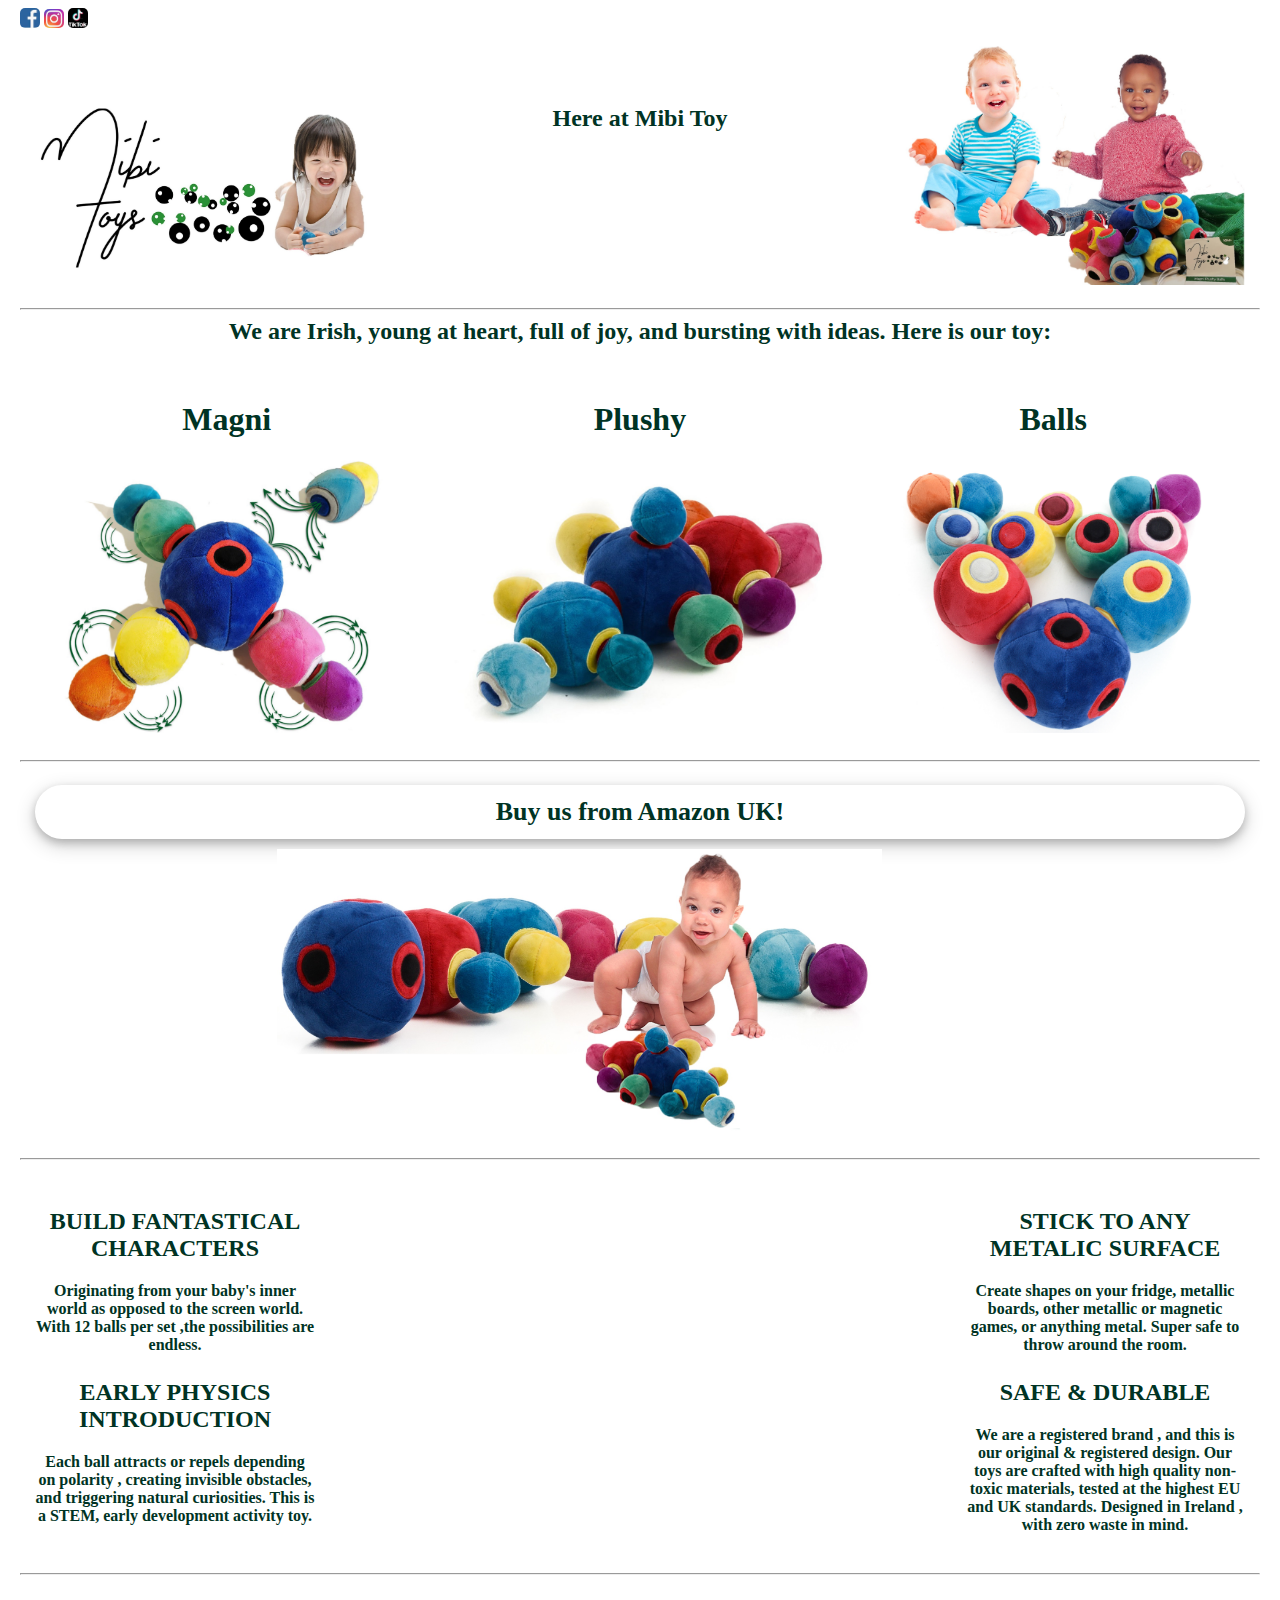
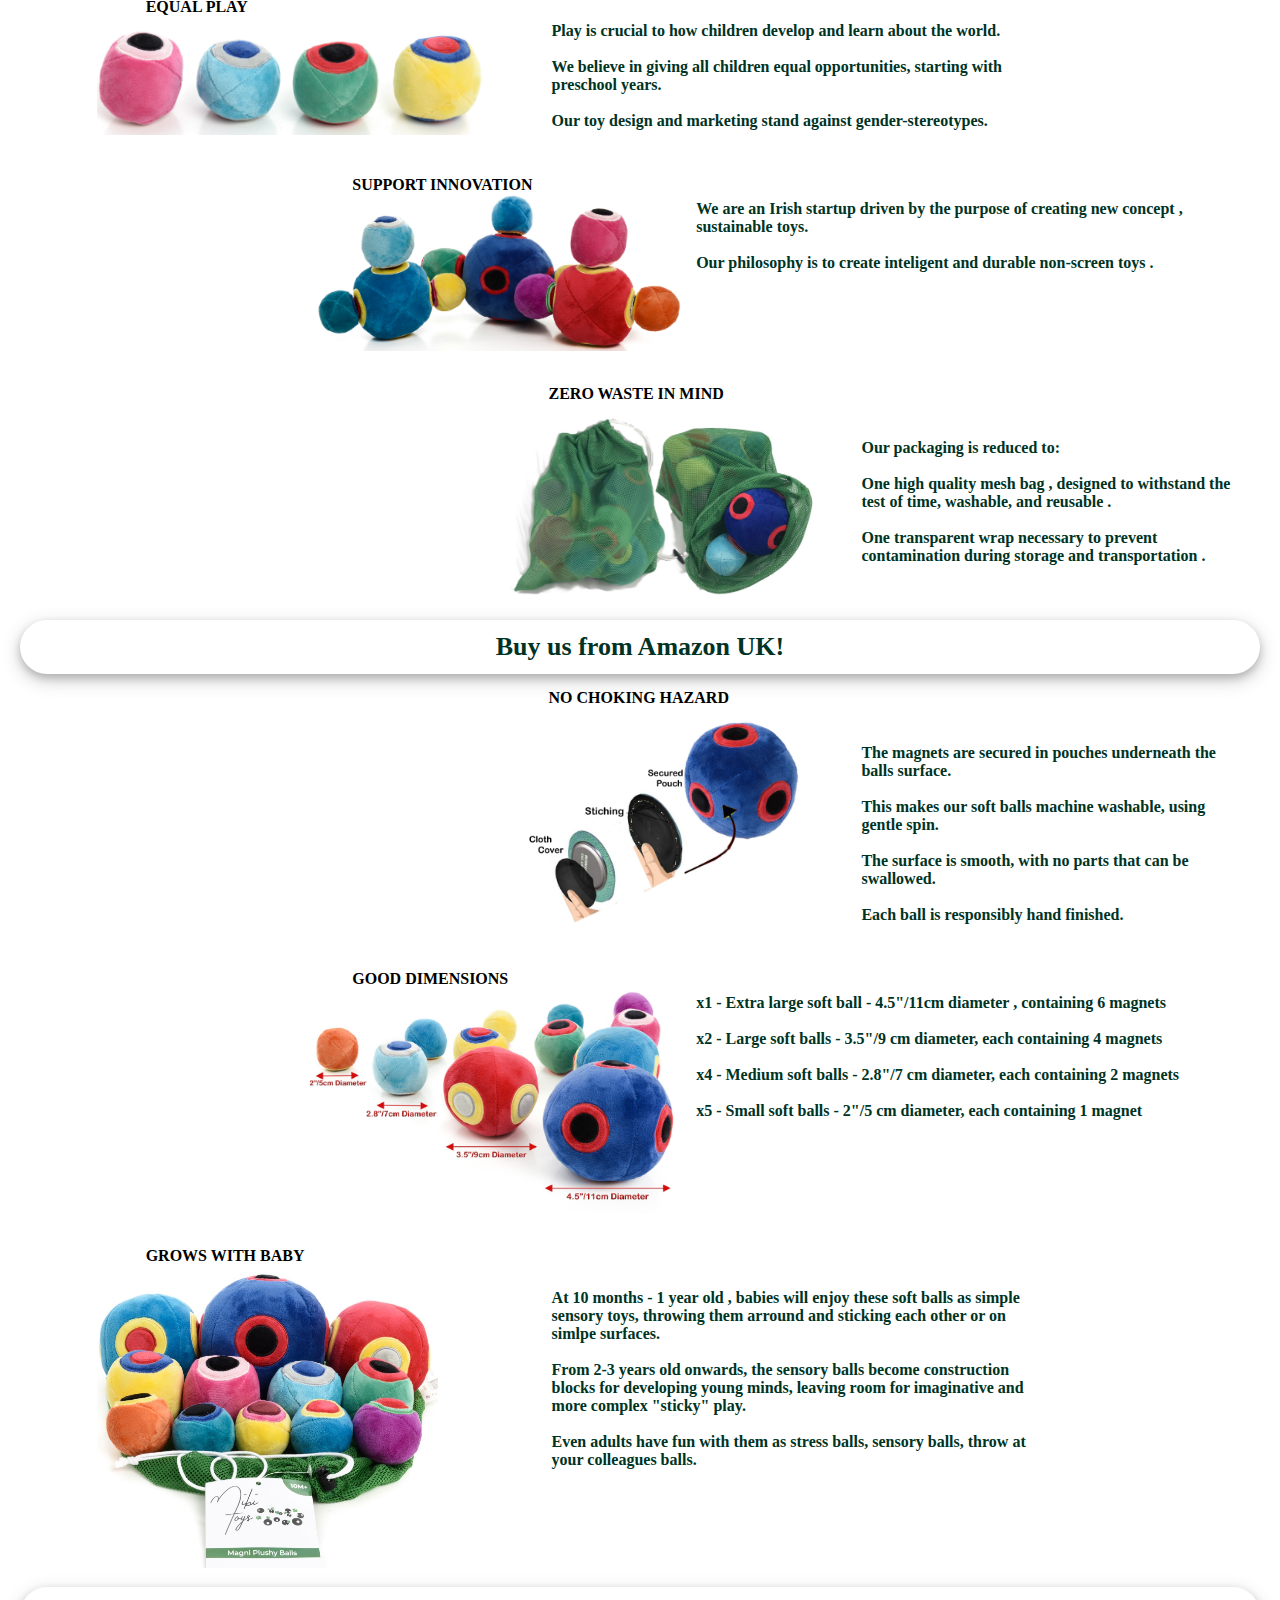
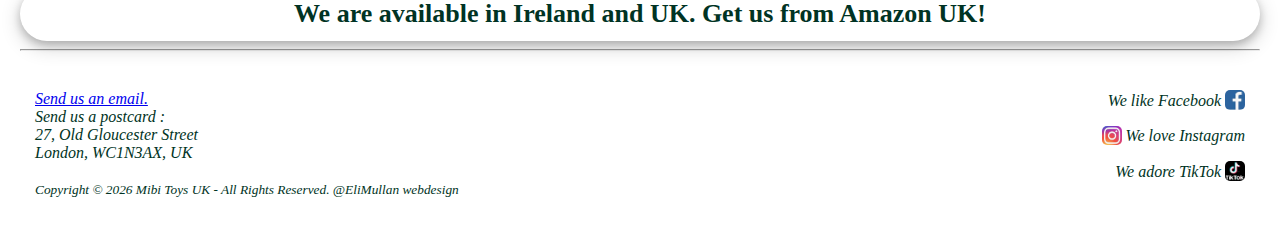
==== index.html @ 76e009ea "renamed mibitoys.html to index.html" ====
<!DOCTYPE html>
<html lang="en-UK">
<head>
  <meta name="viewport" content="width=device-width;initial-scale=1">
  <title>Mibi Toys - Magni Plushy Balls</title>
<style>
* {
  box-sizing: border-box;
}

body {
  margin-left: 20px;
  margin-right: 20px;
  font-family: 'Verdana', 'Georgia','Book-antiqua' sans-serif;
}

h2 {
  font-family: "Garamond";
  font-optical-sizing: 20px;
  text-align: center;
  padding: 0;
  color: #003324;
  margin-top : 9%; 
}

h1 {
  font-family: "Garamond";
  font-optical-sizing: 20px;
  text-align: center;
  padding: 0; 
}

label {
  font-weight: bold;
}

.linkDecor {
  text-decoration:none;
  color:black;
}

.linkDecor:hover {
  opacity: 0.7;
}

.standardWriting {
  font-weight: bold;
  font-family:"Garamond";
  font-optical-sizing: 20px;
  text-align:center;
  color: #003324;           
}

.ClickToClose {
  color: grey;
  margin-top:-10px;
  font-weight: lighter;
}

.footerText {
  font-family:"Garamond";
  font-optical-sizing: 10px;
  text-align:right;
  color: #003324; 
  font-style: italic;
  font-size:medium; 
}

.smImage{
  border-radius: 5px;
  vertical-align: sub;
}

.container-clickMe {
  position: relative;
  text-align: center;
  color:#003324;
}

#img1-p1, #img1-p2, #img1-p3, #img2-p1, #img2-p2, #img2-p3, #img3-p1, #img3-p2, #img3-p3 {
  position: absolute;
  visibility: hidden;
  font-optical-sizing: 10px;
  color: #003324;
  font-weight:bold;
  background-color: white;
  border-radius: 30%;
}
    
#img1:hover , #img2:hover, #img3:hover {
  transform: translateY(8px);
}

.expandingBox {
  position:absolute;
  bottom: 0;
  left: 0;
  right: 0;
  overflow: hidden;
  height: 0;
  width: 100%;
  transition: 0.8s ease;
  background-color: white;
}

.button {
  margin-top: auto;
  padding: 12px 16px;
  font-size: 26px;
  font-weight: bold;
  font-family:"Garamond";
  font-optical-sizing: 20px;
  cursor: pointer;
  text-align: center;
  text-decoration: none;
  color: #003324;
  border: none;
  border-radius: 70px;
  box-shadow: 0 4px 8px 0 rgba(0, 0, 0, 0.2), 0 6px 20px 0 rgba(0, 0, 0, 0.19);
}

.button:hover {
    background-color: rgb(218, 217, 214);
}

.button:active {
  transform: translateY(4px);
}

.row::after {
  content: "";
  clear: both;
  display: table;
}

[class*="col-"] {
  float: left;
  padding: 15px;
}

/*For mobile*/
[class*="col-"] {
  width: 100%;  
}

@media only screen and (max-width: 600px) {
  .col-m-1 {width:8.33%;}
  .col-m-2 {width:16.66%;}
  .col-m-3 {width: 25%;}
  .col-m-4 {width: 33.33%;}
  .col-m-5 {width: 41.66%;}
  .col-m-6 {width: 50%;}
  .col-m-7 {width: 58.33%;}
  .col-m-8 {width: 66.66%;}
  .col-m-9 {width: 75%;}
  .col-m-10 {width: 83.33%;}
  .col-m-11 {width: 91.66%;}
  .col-m-12 {width: 100%;}

  #img_header_1 {
    width: 80%;
    margin-left: 10%;
  }

  #img_header_2 {
    width: 80%;
    margin-left: 10%;
  }

   #hidden1 {
    visibility: hidden;
  }
  #h-1 {
    min-height: 5em;
  }

  #Img_babycrawl {
    margin-left:15%;
    margin-top:10px;
  }
}

/* For tablet */
@media only screen and (min-width: 600px){
  .col-t-1 {width:8.33%;}
  .col-t-2 {width:16.66%;}
  .col-t-3 {width: 25%;}
  .col-t-4 {width: 33.33%;}
  .col-t-5 {width: 41.66%;}
  .col-t-6 {width: 50%;}
  .col-t-7 {width: 58.33%;}
  .col-t-8 {width: 66.66%;}
  .col-t-9 {width: 75%;}
  .col-t-10 {width: 83.33%;}
  .col-t-11 {width: 91.66%;}
  .col-t-12 {width: 100%;}

  #presentation-3 {
    width: 60%;
    left: 20%;
  }

  #img1-p1{
    bottom:1%;
    left: 35%;
  }

  #img1-p2 {
    top: 55%;
    right:10%;
  }

  #img1-p3 {
    top:25%;
    left:35%;
  }

  #img2-p1 {
    bottom:35%;
    left:10%;
  }

  #img2-p2 {
    top: 75%;
    right:5%;
  }

  #img2-p3 {
    top: 25%;
    right:30%;
  }

  #img3-p1 {
    bottom:15%;
    left: 15%
  }

  #img3-p2 {
    top:47%;
    right: 0%
  }

  #img3-p3 {
    top:21%;
    left:45%
  }

  #img_header_1 {
    width: 60%;
    margin-top: -10%;
   }

  #h-1 {
    margin-top: -3%;
  }

  #Img_babycrawl {
    margin-left:15%;
    margin-top:10px;
  }
}

/* For desktop */
@media only screen and (min-width: 768px){
  .col-d-1 {width:8.33%;}
  .col-d-2 {width:16.66%;}
  .col-d-3 {width: 25%;}
  .col-d-4 {width: 33.33%;}
  .col-d-5 {width: 41.66%;}
  .col-d-6 {width: 50%;}
  .col-d-7 {width: 58.33%;}
  .col-d-8 {width: 66.66%;}
  .col-d-9 {width: 75%;}
  .col-d-10 {width: 83.33%;}
  .col-d-11 {width: 91.66%;}
  .col-d-12 {width: 100%;}

  #presentation-3 {
    width: 33.33%;
    left:0%;
  }

  #img1-p1{
    bottom:36%;
    left:16px;
  }

  #img1-p2 {
    top:46%;
    right:16px;
  }

  #img1-p3 {
    top:21%;
    right:40%;
  }

  #img_header_1 {
    width: 30%;
    margin-top: 0;
  }

  #img_header_2 {
    width: 30%;    
  }

  #h-1 {
    width: 40%;
    margin-top: 5%;
  }

  #Img_babycrawl {
    width:50%;
    margin-left:20%;
  }

}
</style>
</head>
<body onload = "typeWriter()">


<!-- Header-->

<div>
  <div>
    <a class="linkDecor" target="_blank" href="https://www.facebook.com/MibiToys/">     
        <img class="smImage"  src="Facebook.JPG" alt="Link to Facebook" width="20em" height="auto">
     </a>
    <a class="linkDecor" target="_blank" href="https://www.instagram.com/mibitoys">
       <img class="smImage" src="Instagram.JPG" alt="Link to Instagram" width="20em" height="auto"> 
     </a>
      <a class="linkDecor" target="_blank" href="https://www.tiktok.com/@mibitoys">
        <img  class="smImage" src="tiktok.JPG" alt="Link to TikTok" width="20em" height="auto" >
        </a>
  </div>
</div>
<div id="header" class="row">
  <img id="img_header_1" class="col-t-12 col-d-4;"  src="Logo_Asian baby.jpg" name="baby1" 
  alt="Happy Baby" max-width="60%;" height="auto">
  <h2 class="col-t-6 col-d-4;" id="h-1"></h2>
  <img id="img_header_2" class="col-t-6 col-d-4; " src="2 x happy baby (black and white).jpg" name="baby2" 
   alt="Happy babies" max-width="60%;" height="auto">
</div>
       
<hr>

 <!--first product presentation-->
  <h2 style="margin-top:0;">We are Irish, 
     young at heart, full of joy, and bursting with ideas. Here is our toy: 
  </h2>
        
    <div name="Main" class="row ">
      <div class="col-t-6 col-d-4 container-clickMe">
        <h1>Magni</h1>
        <img id="img1" src="div Main - Magni.jpg" onclick="openMagniTab()" 
        alt="Magnet balls" width="100%" height="auto">
        <p id="img1-p1" >Click me!!!</p>
        <p id="img1-p2" >Click me!!!</p>
        <p id="img1-p3" >Click me!!!</p>
        <div id="magni" class="expandingBox" >         
          <p class="standardWriting">Each magnet is secured in pouches <br> underneath the balls surface.</p>
          <p class="standardWriting">The outer surface remains smooth,<br> with no parts that could be swallowed.</p>
          <p class="standardWriting">Each ball attracts or repels according to the magnets polarity.
            This process creates invisible obstacles that will trigger natural curiosities.</p>
          <img src="div subMain - magnet pouch.jpg" alt="Magnet in pouch" width="75%" height="30%"> 
          <p class="ClickToClose">Click again to close</p>
        </div> 
      </div>
      <div class=" col-t-6 col-d-4 container-clickMe">
        <h1>Plushy</h1>
        <img id="img2" src="div Main - Plushy.jpg" onclick="openPlushyTab()" 
         alt="Plush balls" width="100%" height="auto">
        <p id="img2-p1" >Click me!!!</p>
        <p id="img2-p2" >Click me!!!</p>
        <p id="img2-p3" >Click me!!!</p>
        <div id="plushy" class="expandingBox" >         
          <p class="standardWriting">Soft, velvet like surface,with durable stiches.</p>
          <p class="standardWriting">Works fantastic as a sensory toy.</p>
          <p class="standardWriting">EN71/UKCA certified.Cadmium and Chronium free.<br>
           Azo Dyes tested.Flamability tested.<br>BPA-free, non-toxic, Phtalate, Latex Free
          <br>Lead and Formamide free.</p>
          <img src="div subMain -plushies.jpg" alt="Magnet in pouch" width="70%" height="45%"> 
          <p class="ClickToClose">Click again to close</p>
        </div>
    </div>
      <div id="presentation-3" class=" col-t-12 col-d-4 container-clickMe">
        <h1>Balls</h1>
        <img id="img3" src="div Main - Balls.jpg" onclick="openBallsTab()" 
        alt="Magnetic plush balls" width="100%" height="auto"> 
        <p id="img3-p1">Click me!!!</p>
        <p id="img3-p2">Click me!!!</p>
        <p id="img3-p3">Click me!!!</p> 
        <div id="balls" class="expandingBox" >         
          <p class="standardWriting">12 balls with different dimensions.<br>Safe to throw arround.</p>
          <p class="standardWriting">Stick to any magnetic or metallic surface.</p>
          <p class="standardWriting">Compatible to any magnetic or metallic toy,<br>
           like magnetic tiles, magnetic play boards <br>or magnetic numbers and letters.</p>
          <img src="div subMain - robot.jpg" alt="Magnet in pouch" width="80%" height="35%"> 
          <p class="ClickToClose">Click again to close</p>
        </div>
      </div>          
   </div>

 <hr>

<!-- first buy button -->
</div>
<div class="row">
  <div class="col-t-12 col-d-12">
    <a style="text-decoration:none;color:#003324;" href="https://www.amazon.co.uk/gp/product/B08X4YLC52">
      <div class="button">
        Buy us from Amazon UK!
      </div>
      <img id="Img_babycrawl"src="Baby_crawl.jpg" alt="Plush ball worm" width="70%" height="10%">
    </a>
  </div>
</div>

<hr>

<!-- video and word points-->
<div class="row">
  <div class="col-t-12 col-d-3">
    <h2>BUILD FANTASTICAL CHARACTERS </h2>
    <p class="standardWriting" >Originating from your baby's inner world as opposed to the screen world. 
      With 12 balls per set ,the possibilities are endless.</p>
    <h2>EARLY PHYSICS INTRODUCTION</h2>
    <p class="standardWriting"  >Each ball attracts or repels depending on polarity , 
      creating invisible obstacles, and triggering natural curiosities. 
      This is a STEM, early development activity toy.</p>
  </div>
  <div class="col-t-12 col-d-6" >
    <iframe width="100%" height="315" src="https://www.youtube.com/embed/5WbwjL6_l7g"
     title="YouTube video player" frameborder="0" 
     allow="accelerometer; autoplay; clipboard-write; encrypted-media; gyroscope; picture-in-picture" 
     allowfullscreen></iframe>
  </div>
  <div class="col-t-12 col-d-3">
    <h2>STICK TO ANY METALIC SURFACE</h2>
    <p class="standardWriting" > Create shapes on your fridge, metallic boards, 
      other metallic or magnetic games, or anything metal. Super safe to throw around the room.</p>
    <h2>SAFE & DURABLE </h2>
    <p class="standardWriting">We are a registered brand , and this is our original & registered design. 
      Our toys are crafted with high quality non-toxic materials, tested at the highest EU and UK standards. 
      Designed in Ireland , with zero waste in mind.</p>
  </div>
</div>

<hr>

<!-- selling points read only-->
<div class="row">
  <div class="col-t-5 col-d-5" style="margin-left:5%; margin-right:-5%;" >
    <label style="margin-left:10%;">EQUAL PLAY</label>
    <img src="equal play.jpg" alt="Equal Play" width="80%" height="auto">    
  </div>
  <div  class="col-t-5 col-d-5" >
    <p class="standardWriting" style="text-align:left;margin-top:5%;">Play is crucial to how children develop and learn about the world.
    <br><br>We believe in giving all children equal opportunities, starting with preschool years.
    <br><br> Our toy design and marketing stand against gender-stereotypes.</p>
  </div>
  <div id="hidden1" class="col-t-2 col-d-2"></div>
</div>

<div class="row">
  <div id="Hidden1" class="col-t-2 col-d-2"></div>
  <div class="col-t-5 col-d-5" style="margin-left:5%; margin-right:-10%;">
    <label style="margin-left:10%;">SUPPORT INNOVATION</label>
    <img src="support innovation.jpg" alt="Support Innovation" width="80%" height="auto">
  </div>
  <div class="col-t-5 col-d-5">
    <p class="standardWriting" style="text-align:left;margin-top:5%;" >We are an Irish startup driven by the purpose of creating new concept , sustainable toys.
      <br><br>Our philosophy is to create inteligent and durable non-screen toys .</p>
  </div>
</div>

<div class="row">
  <div id="Hidden1" class="col-t-2 col-d-2"></div>
  <div id="Hidden1" class="col-t-2 col-d-2"></div>
  <div class="col-t-4 col-d-4" style="margin-left:5%; margin-right:-5%;">
    <label style="margin-left:10%;">ZERO WASTE IN MIND</label>
    <img src="zero waste.jpg" alt="Zero waste in mind" width="80%" height="auto">
  </div>
  <div class="col-t-4 col-d-4">
    <p class="standardWriting" style="text-align:left;padding-top:10%;" >Our packaging is reduced to: 
      <br><br>One high quality mesh bag , designed to withstand the test of time, washable, and reusable .
      <br><br>One transparent wrap necessary to prevent contamination during storage and transportation .
    </p>
  </div>
</div>

<!--second buy button-->

<div class="row">
  <div class="col-t-12 col-d-12" style="margin:0; padding:0;">
      <a style="text-decoration:none;color:#003324;" href="https://www.amazon.co.uk/gp/product/B08X4YLC52">
        <div class="button">
          Buy us from Amazon UK!
        </div>
      </a>
    </div>
</div>


<!-- second selling points read only-->
<div class="row">
  <div id="Hidden1" class="col-t-2 col-d-2"></div>
  <div id="Hidden1" class="col-t-2 col-d-2"></div>
  <div class="col-t-4 col-d-4" style="margin-left:5%; margin-right:-5%;">
    <label style="margin-left:10%;">NO CHOKING HAZARD</label>
    <img src="No Choke .jpg" alt="No choking hazard" width="80%" height="auto">
  </div>
  <div class="col-t-4 col-d-4">
    <p class="standardWriting" style="text-align:left;padding-top:10%;" >
      The magnets are secured in pouches underneath the balls surface.<br><br>
      This makes our soft balls machine washable, using gentle spin.<br><br>      
      The surface is smooth, with no parts that can be swallowed.<br><br>      
      Each ball is responsibly hand finished.
    </p>
  </div>
</div>

<div class="row">
  <div id="Hidden1" class="col-t-2 col-d-2"></div>
  <div class="col-t-5 col-d-5" style="margin-left:5%; margin-right:-10%;">
    <label style="margin-left:10%;">GOOD DIMENSIONS</label>
    <img src="Dimensions.jpg" alt="Support InnovationBall dimensions" width="80%" height="auto">
  </div>
  <div class="col-t-5 col-d-5">
    <p class="standardWriting" style="text-align:left;margin-top:5%;" >
      x1 - Extra large soft ball - 4.5"/11cm diameter , containing 6 magnets <br><br>
      x2 - Large soft balls - 3.5"/9 cm diameter, each containing 4 magnets<br><br>      
      x4 - Medium soft balls - 2.8"/7 cm diameter, each containing 2 magnets<br><br>      
      x5 - Small soft balls - 2"/5 cm diameter, each containing 1 magnet
    </p>
  </div>
</div>

<div class="row">
  <div class="col-t-5 col-d-5" style="margin-left:5%; margin-right:-5%;" >
    <label style="margin-left:10%;">GROWS WITH BABY</label>
    <img src="Full product.jpg" alt="Grows with baby" width="70%" height="auto">    
  </div>
  <div  class="col-t-5 col-d-5" >
    <p class="standardWriting" style="text-align:left;margin-top:5%;"><br>
        At 10 months - 1 year old , babies will enjoy these soft balls
        as simple sensory toys, throwing them arround and
       sticking each other or on simlpe surfaces.<br><br>
      From 2-3 years old onwards, the sensory balls become construction blocks for developing young minds, 
      leaving room for imaginative and more complex "sticky" play.<br><br>
      Even adults have fun with them as stress balls, sensory balls, throw at your colleagues balls.<br><br>
    </p>
  </div>
  <div id="hidden1" class="col-t-2 col-d-2"></div>
</div>

<!-- third buy button -->
<div class="row">
  <div class="col-t-12 col-d-12" style="margin:0; padding:0;">
      <a style="text-decoration:none;color:#003324;" href="https://www.amazon.co.uk/gp/product/B08X4YLC52">
        <div class="button">
          We are available in Ireland and UK. Get us from Amazon UK! 
        </div>
      </a>
    </div>
</div>
<hr>

<!-- Footer -->
<div name="footer" class="row">
  <p class="col-m-6 col-t-6 col-d-6 footerText" style="text-align:left;">
    <a href="mailto:elisabeth@mocanuinternational.com">Send us an email. </a><br>
    Send us a postcard :<br>
    27, Old Gloucester Street<br>
    London, WC1N3AX, UK<br><br>
    <span class="footerText" style="font-size: smaller;">
    Copyright © <span id="year"></span> Mibi Toys UK - All Rights Reserved.    
    @EliMullan webdesign</span></p>
  <div class="col-m-6 col-t-6 col-d-6" >
    <a class="linkDecor"  target="_blank" href="https://www.facebook.com/MibiToys/">
      <p  class="footerText">We like Facebook <span>
        <img class="smImage" src="Facebook.JPG" alt="Link to Facebook" width="20em" height="auto">
      </span></p></a>
    <a class="linkDecor" target="_blank" href="https://www.instagram.com/mibitoys">
      <p  class="footerText"><span>
        <img class="smImage" src="Instagram.JPG" alt="Link to Instagram" width="20em" height="auto"> 
      </span> We love Instagram </p></a>
      <a class="linkDecor" target="_blank" href="https://www.tiktok.com/@mibitoys">
        <p  class="footerText">We adore TikTok <span>
          <img class="smImage" src="tiktok.JPG" alt="Link to TikTok" width="20em" height="auto" >
        </span></p></a>
     
  </div>
</div>
  
  







<script>
   //on page load - typewritter text//
  let i = 0;
  let txt = 'Here at Mibi Toys we have taken on the challenge of creating toys that are original, ' + 
           'screen-free,  safe,  and  durable.';
   let speed = 50;
            
   function typeWriter() {
     if (i < txt.length) {
       document.getElementById("h-1").innerHTML += txt.charAt(i);
       i++;
       setTimeout(typeWriter, speed);
     }
  }
</script>

<script>
   //onmouseover - click me pop ups//
  document.getElementById("img1").addEventListener("mouseover", clickMeVisible1);
  document.getElementById("img1").addEventListener("mouseout", clickMeHidden1);
  document.getElementById("img2").addEventListener("mouseover", clickMeVisible2);
  document.getElementById("img2").addEventListener("mouseout", clickMeHidden2);
  document.getElementById("img3").addEventListener("mouseover", clickMeVisible3);
  document.getElementById("img3").addEventListener("mouseout", clickMeHidden3);

  function clickMeVisible1() {
    document.getElementById("img1-p1").style.visibility = "visible";
    document.getElementById("img1-p2").style.visibility = "visible";
    document.getElementById("img1-p3").style.visibility = "visible";
 }

  function clickMeHidden1() {
    document.getElementById("img1-p1").style.visibility = "hidden";
    document.getElementById("img1-p2").style.visibility = "hidden";
    document.getElementById("img1-p3").style.visibility = "hidden";
}

  function clickMeVisible2() {
    document.getElementById("img2-p1").style.visibility = "visible";
    document.getElementById("img2-p2").style.visibility = "visible";
    document.getElementById("img2-p3").style.visibility = "visible";
}

  function clickMeHidden2() {
    document.getElementById("img2-p1").style.visibility = "hidden";
    document.getElementById("img2-p2").style.visibility = "hidden";
    document.getElementById("img2-p3").style.visibility = "hidden";
}

  function clickMeVisible3() {
    document.getElementById("img3-p1").style.visibility = "visible";
    document.getElementById("img3-p2").style.visibility = "visible";
    document.getElementById("img3-p3").style.visibility = "visible";
}

  function clickMeHidden3() {
    document.getElementById("img3-p1").style.visibility = "hidden";
    document.getElementById("img3-p2").style.visibility = "hidden";
    document.getElementById("img3-p3").style.visibility = "hidden";
}
</script>
    
<script>
   //image overlay slide clicking on the main menu//
  function openMagniTab(){
    document.getElementById("magni").style.height = "100%";
    document.getElementById("magni").addEventListener("click", function() {this.style.height = "0";});
 }
  function openPlushyTab(){
    document.getElementById("plushy").style.height = "100%";
    document.getElementById("plushy").addEventListener("click", function() {this.style.height = "0";});
}
  function openBallsTab(){
   document.getElementById("balls").style.height = "100%";
   document.getElementById("balls").addEventListener("click", function() {this.style.height = "0";});
}
</script>

<script>
  const d = new Date();
  document.getElementById("year").innerHTML = d.getFullYear();
</script>




  </body>
</html>
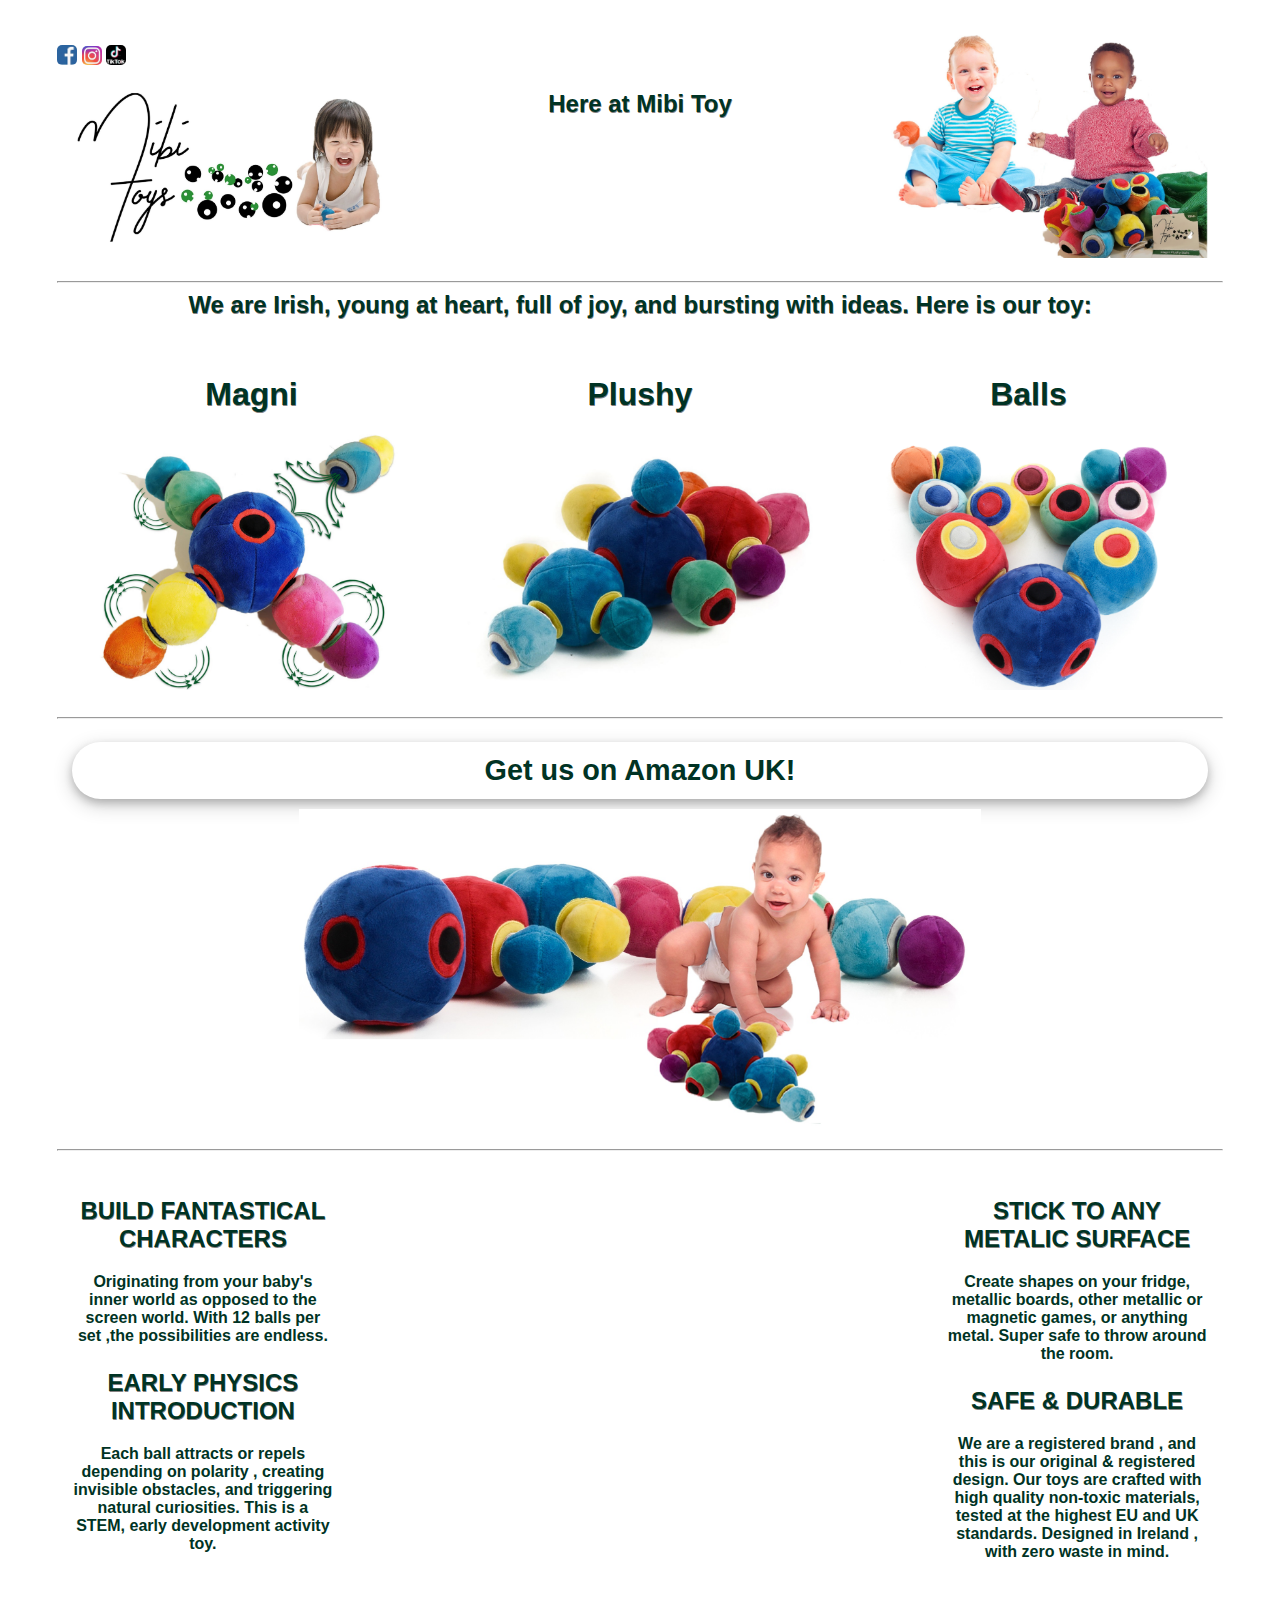
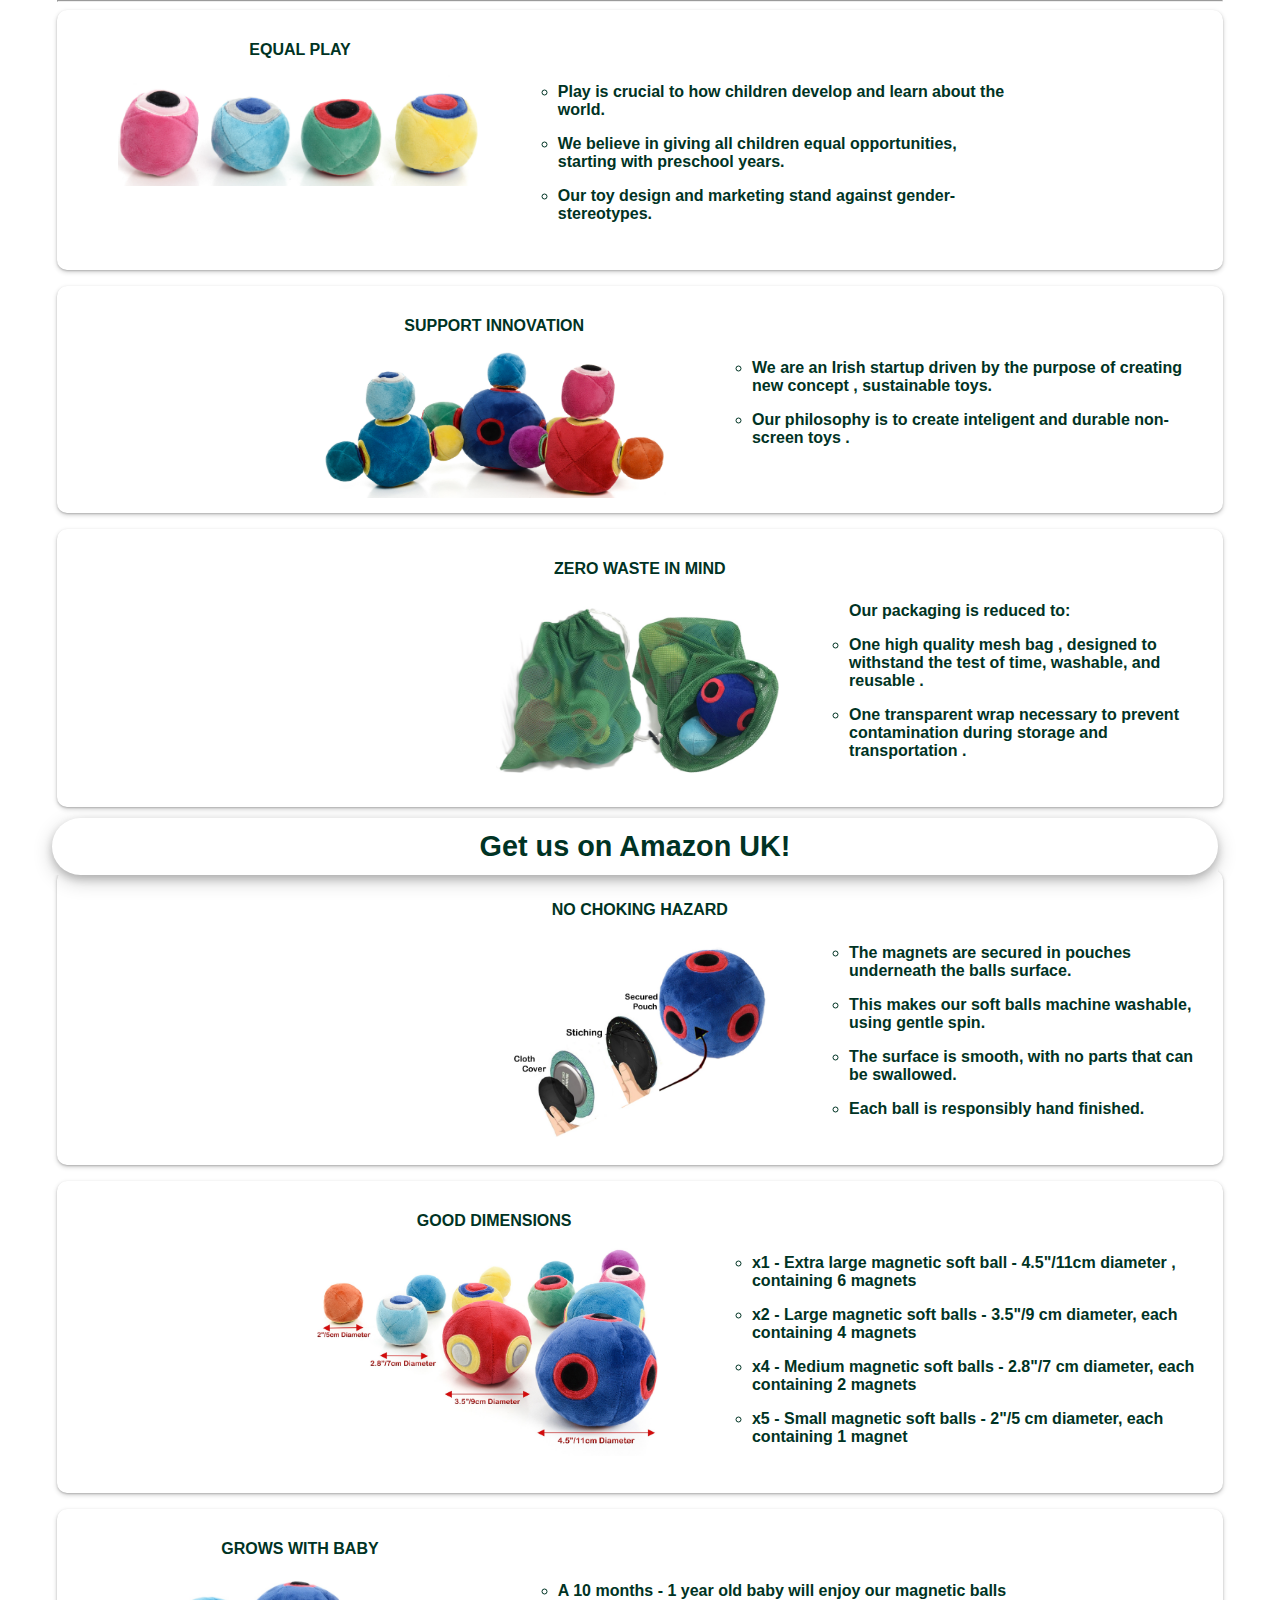
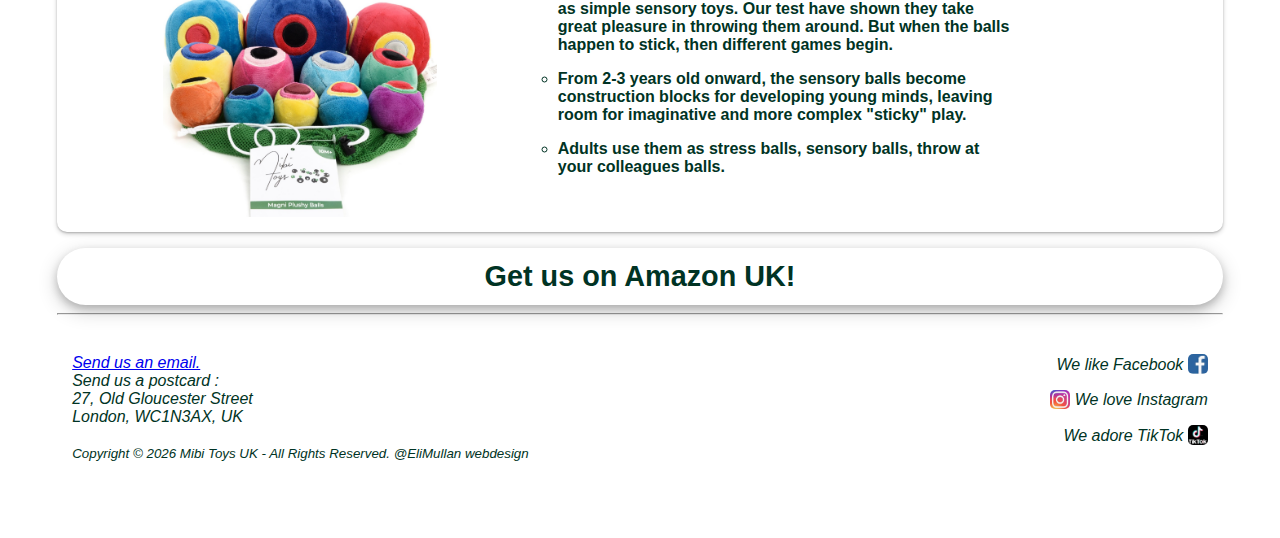
==== commit 5743499d: "Update index.html" ====
--- a/index.html
+++ b/index.html
@@ -1,8 +1,10 @@
 <!DOCTYPE html>
 <html lang="en-UK">
-<head>
-  <meta name="viewport" content="width=device-width;initial-scale=1">
-  <title>Mibi Toys - Magni Plushy Balls</title>
+<title>Magni Plushy Balls - Magnetic toys for babies - Soft </title>
+<meta name="keywords" content="soft, ball, magnet, baby, one year old, toy, toys">
+  <meta name="viewport" content="width=device-width,initial-scale=1">
+  <meta charset="UTF-8">
+<head> 
 <style>
 * {
   box-sizing: border-box;
@@ -11,23 +13,21 @@
 body {
   margin-left: 20px;
   margin-right: 20px;
-  font-family: 'Verdana', 'Georgia','Book-antiqua' sans-serif;
+  font-family: 'Garamond','Georgia','Book-antiqua', sans-serif;
 }
 
 h2 {
-  font-family: "Garamond";
-  font-optical-sizing: 20px;
   text-align: center;
   padding: 0;
   color: #003324;
   margin-top : 9%; 
+  text-shadow: 0.5px 0.5px rgb(133,130,130);
 }
 
 h1 {
-  font-family: "Garamond";
-  font-optical-sizing: 20px;
   text-align: center;
   padding: 0; 
+  text-shadow: 0.5px 0.5px rgb(133,130,130);
 }
 
 label {
@@ -45,25 +45,21 @@
 
 .standardWriting {
   font-weight: bold;
-  font-family:"Garamond";
-  font-optical-sizing: 20px;
   text-align:center;
-  color: #003324;           
+  color: #003324;  
 }
 
 .ClickToClose {
   color: grey;
-  margin-top:-10px;
+  margin-top:-0.9em;
   font-weight: lighter;
+  font-size:0.7em;
 }
 
 .footerText {
-  font-family:"Garamond";
-  font-optical-sizing: 10px;
   text-align:right;
   color: #003324; 
   font-style: italic;
-  font-size:medium; 
 }
 
 .smImage{
@@ -77,10 +73,14 @@
   color:#003324;
 }
 
+.box-shadow {
+	box-shadow: 0 1px 2px 0 rgba(0, 0, 0, 0.2), 0 2px 5px 0 rgba(0, 0, 0, 0.19);
+	border-radius:10px;
+	margin-bottom:1em;
+	}
 #img1-p1, #img1-p2, #img1-p3, #img2-p1, #img2-p2, #img2-p3, #img3-p1, #img3-p2, #img3-p3 {
   position: absolute;
   visibility: hidden;
-  font-optical-sizing: 10px;
   color: #003324;
   font-weight:bold;
   background-color: white;
@@ -89,6 +89,7 @@
     
 #img1:hover , #img2:hover, #img3:hover {
   transform: translateY(8px);
+  cursor: pointer;
 }
 
 .expandingBox {
@@ -106,10 +107,7 @@
 .button {
   margin-top: auto;
   padding: 12px 16px;
-  font-size: 26px;
-  font-weight: bold;
-  font-family:"Garamond";
-  font-optical-sizing: 20px;
+  font-weight: bold;  
   cursor: pointer;
   text-align: center;
   text-decoration: none;
@@ -127,6 +125,39 @@
   transform: translateY(4px);
 }
 
+p.mobile {
+   position: absolute;
+   bottom: 1%;
+   left: 5%;
+   font-style: italic;
+   font-size: small;
+   animation: blink 1s ease-in-out infinite alternate;
+}
+
+
+@keyframes blink {
+  from {
+   opacity: 10%;
+  }
+  
+  to {
+    opacity:100%;
+  }
+}
+
+p.mobileText {
+	font-size:0.8em;
+	}
+li.responsive {
+	margin-bottom:1em;
+	list-style-type:circle;
+	font-size:small;
+	}
+
+ul.responsive {
+	margin-top: -1%;
+	}
+	
 .row::after {
   content: "";
   clear: both;
@@ -157,27 +188,45 @@
   .col-m-11 {width: 91.66%;}
   .col-m-12 {width: 100%;}
 
+ h2 {
+  font-size: 1em;
+	}
+
+ h1 {
+  font-size: 1.3em;
+	}
+.button {
+	font-size:1.2em;
+	}
+ .footerText {
+	 font-size:0.5em;
+	}
+
   #img_header_1 {
     width: 80%;
     margin-left: 10%;
+	margin-bottom: -3em;
   }
 
   #img_header_2 {
     width: 80%;
     margin-left: 10%;
-  }
-
+	margin-top:-3em;
+  }
+	
+ #h-1 {
+    min-height: 7em;
+  }
+	
    #hidden1 {
     visibility: hidden;
   }
-  #h-1 {
-    min-height: 5em;
-  }
-
-  #Img_babycrawl {
-    margin-left:15%;
-    margin-top:10px;
-  }
+ 
+   #img1-p1, #img1-p2, #img1-p3, #img2-p1, #img2-p2, #img2-p3, #img3-p1, #img3-p2, #img3-p3 {
+  opacity: 0;
+}
+
+ 
 }
 
 /* For tablet */
@@ -195,6 +244,14 @@
   .col-t-11 {width: 91.66%;}
   .col-t-12 {width: 100%;}
 
+	.button {
+	font-size:1.5em;
+	}
+
+  .footerText {
+	 font-size:1em;
+   }
+
   #presentation-3 {
     width: 60%;
     left: 20%;
@@ -243,6 +300,10 @@
   #img3-p3 {
     top:21%;
     left:45%
+  }
+
+  p.mobile {
+    display: none;
   }
 
   #img_header_1 {
@@ -258,7 +319,20 @@
     margin-left:15%;
     margin-top:10px;
   }
-}
+	
+  p.mobileText {
+	font-size:1em;
+	}	
+
+  li.responsive {
+	  text-align: left;
+	  font-size: medium;
+	}
+ ul.responsive {
+	margin-top: 5%;
+	}
+
+ }
 
 /* For desktop */
 @media only screen and (min-width: 768px){
@@ -274,6 +348,14 @@
   .col-d-10 {width: 83.33%;}
   .col-d-11 {width: 91.66%;}
   .col-d-12 {width: 100%;}
+	
+  .button {
+	font-size:1.8em;
+	}
+	
+  .footerText {
+	 font-size:1em;
+   }
 
   #presentation-3 {
     width: 33.33%;
@@ -314,16 +396,26 @@
     margin-left:20%;
   }
 
+  p.mobile {
+    display: none;
+  }
+
+	p.mobileText {
+	font-size:1em;
+	padding-left:15%;
+	padding-right:15%;
+	}
+
 }
 </style>
 </head>
 <body onload = "typeWriter()">
 
-
+<div style="padding:3%;">
 <!-- Header-->
 
 <div>
-  <div>
+  <div style="margin-bottom:-3em;">
     <a class="linkDecor" target="_blank" href="https://www.facebook.com/MibiToys/">     
         <img class="smImage"  src="Facebook.JPG" alt="Link to Facebook" width="20em" height="auto">
      </a>
@@ -351,52 +443,55 @@
   </h2>
         
     <div name="Main" class="row ">
-      <div class="col-t-6 col-d-4 container-clickMe">
+      <div class="col-t-6 col-d-4 container-clickMe ">
         <h1>Magni</h1>
         <img id="img1" src="div Main - Magni.jpg" onclick="openMagniTab()" 
         alt="Magnet balls" width="100%" height="auto">
         <p id="img1-p1" >Click me!!!</p>
         <p id="img1-p2" >Click me!!!</p>
         <p id="img1-p3" >Click me!!!</p>
+        <p class="mobile" >Click me!!!</p>
         <div id="magni" class="expandingBox" >         
-          <p class="standardWriting">Each magnet is secured in pouches <br> underneath the balls surface.</p>
-          <p class="standardWriting">The outer surface remains smooth,<br> with no parts that could be swallowed.</p>
-          <p class="standardWriting">Each ball attracts or repels according to the magnets polarity.
+          <p class="standardWriting mobileText" >Each magnet is secured in pouches <br> underneath the balls surface.</p>
+          <p class="standardWriting mobileText" >The outer surface remains smooth,<br> with no parts that could be swallowed.</p>
+          <p class="standardWriting mobileText" >Each ball attracts or repels according to the magnets polarity.
             This process creates invisible obstacles that will trigger natural curiosities.</p>
-          <img src="div subMain - magnet pouch.jpg" alt="Magnet in pouch" width="75%" height="30%"> 
+          <img src="div subMain - magnet pouch.jpg" alt="Magnet in pouch" width="70%" height="30%"> 
           <p class="ClickToClose">Click again to close</p>
         </div> 
       </div>
-      <div class=" col-t-6 col-d-4 container-clickMe">
+      <div class=" col-t-6 col-d-4 container-clickMe ">
         <h1>Plushy</h1>
         <img id="img2" src="div Main - Plushy.jpg" onclick="openPlushyTab()" 
          alt="Plush balls" width="100%" height="auto">
         <p id="img2-p1" >Click me!!!</p>
         <p id="img2-p2" >Click me!!!</p>
         <p id="img2-p3" >Click me!!!</p>
+        <p class="mobile">Click me!!!</p>
         <div id="plushy" class="expandingBox" >         
-          <p class="standardWriting">Soft, velvet like surface,with durable stiches.</p>
-          <p class="standardWriting">Works fantastic as a sensory toy.</p>
-          <p class="standardWriting">EN71/UKCA certified.Cadmium and Chronium free.<br>
+          <p class="standardWriting mobileText">Soft, velvet like surface,with durable stiches.</p>
+          <p class="standardWriting mobileText">Works fantastic as a sensory toy.</p>
+          <p class="standardWriting mobileText">EN71/UKCA certified.Cadmium and Chronium free.<br>
            Azo Dyes tested.Flamability tested.<br>BPA-free, non-toxic, Phtalate, Latex Free
           <br>Lead and Formamide free.</p>
-          <img src="div subMain -plushies.jpg" alt="Magnet in pouch" width="70%" height="45%"> 
-          <p class="ClickToClose">Click again to close</p>
+          <img src="div subMain -plushies.jpg" alt="Magnet in pouch" width="60%" height="45%"> 
+          <p class="ClickToClose" id="tabletClickToClose">Click again to close</p>
         </div>
     </div>
-      <div id="presentation-3" class=" col-t-12 col-d-4 container-clickMe">
+      <div id="presentation-3" class=" col-t-12 col-d-4 container-clickMe " >
         <h1>Balls</h1>
         <img id="img3" src="div Main - Balls.jpg" onclick="openBallsTab()" 
         alt="Magnetic plush balls" width="100%" height="auto"> 
         <p id="img3-p1">Click me!!!</p>
         <p id="img3-p2">Click me!!!</p>
         <p id="img3-p3">Click me!!!</p> 
+        <p class="mobile" >Click me!!!</p>
         <div id="balls" class="expandingBox" >         
-          <p class="standardWriting">12 balls with different dimensions.<br>Safe to throw arround.</p>
-          <p class="standardWriting">Stick to any magnetic or metallic surface.</p>
-          <p class="standardWriting">Compatible to any magnetic or metallic toy,<br>
+          <p class="standardWriting mobileText">12 balls with different dimensions.<br>Safe to throw arround.</p>
+          <p class="standardWriting mobileText">Stick to any magnetic or metallic surface.</p>
+          <p class="standardWriting mobileText">Compatible to any magnetic or metallic toy,<br>
            like magnetic tiles, magnetic play boards <br>or magnetic numbers and letters.</p>
-          <img src="div subMain - robot.jpg" alt="Magnet in pouch" width="80%" height="35%"> 
+          <img src="div subMain - robot.jpg" alt="Magnet in pouch" width="70%" height="33%"> 
           <p class="ClickToClose">Click again to close</p>
         </div>
       </div>          
@@ -405,14 +500,14 @@
  <hr>
 
 <!-- first buy button -->
-</div>
+
 <div class="row">
   <div class="col-t-12 col-d-12">
     <a style="text-decoration:none;color:#003324;" href="https://www.amazon.co.uk/gp/product/B08X4YLC52">
       <div class="button">
-        Buy us from Amazon UK!
+        Get us on Amazon UK!
       </div>
-      <img id="Img_babycrawl"src="Baby_crawl.jpg" alt="Plush ball worm" width="70%" height="10%">
+      <img src="Baby_crawl.jpg" alt="Plush ball worm" style="display:block;margin:auto;margin-top:10px;" width="60%" height="10%">
     </a>
   </div>
 </div>
@@ -450,53 +545,52 @@
 <hr>
 
 <!-- selling points read only-->
-<div class="row">
-  <div class="col-t-5 col-d-5" style="margin-left:5%; margin-right:-5%;" >
-    <label style="margin-left:10%;">EQUAL PLAY</label>
-    <img src="equal play.jpg" alt="Equal Play" width="80%" height="auto">    
-  </div>
-  <div  class="col-t-5 col-d-5" >
-    <p class="standardWriting" style="text-align:left;margin-top:5%;">Play is crucial to how children develop and learn about the world.
-    <br><br>We believe in giving all children equal opportunities, starting with preschool years.
-    <br><br> Our toy design and marketing stand against gender-stereotypes.</p>
-  </div>
-  <div id="hidden1" class="col-t-2 col-d-2"></div>
-</div>
-
-<div class="row">
+<div class="row box-shadow">
+  <div class="col-t-5 col-d-5">
+    <p class="standardWriting mobileText">EQUAL PLAY</p>
+    <img style="display:block;margin:auto;" src="equal play.jpg" alt="Equal Play" width="80%" height="auto">    
+  </div>
+    <ul class="col-t-5 col-d-5 standardWriting mobileText responsive">
+		<li class="responsive">Play is crucial to how children develop and learn about the world.</li>
+		<li class="responsive">We believe in giving all children equal opportunities, starting with preschool years.</li>
+		<li class="responsive">Our toy design and marketing stand against gender-stereotypes.</li>
+	</ul>
+   <div id="hidden1" class="col-t-2 col-d-2"></div>
+</div>
+
+<div class="row box-shadow">
   <div id="Hidden1" class="col-t-2 col-d-2"></div>
-  <div class="col-t-5 col-d-5" style="margin-left:5%; margin-right:-10%;">
-    <label style="margin-left:10%;">SUPPORT INNOVATION</label>
-    <img src="support innovation.jpg" alt="Support Innovation" width="80%" height="auto">
-  </div>
-  <div class="col-t-5 col-d-5">
-    <p class="standardWriting" style="text-align:left;margin-top:5%;" >We are an Irish startup driven by the purpose of creating new concept , sustainable toys.
-      <br><br>Our philosophy is to create inteligent and durable non-screen toys .</p>
-  </div>
-</div>
-
-<div class="row">
+  <div class="col-t-5 col-d-5 " >
+    <p class="standardWriting mobileText">SUPPORT INNOVATION</p>
+    <img style="display:block;margin:auto;" src="support innovation.jpg" alt="Support Innovation" width="80%" height="auto">
+  </div>
+ 	<ul class="col-t-5 col-d-5 standardWriting mobileText responsive">
+      <li class="responsive">We are an Irish startup driven by the purpose of creating new concept , sustainable toys.</li>
+      <li class="responsive">Our philosophy is to create inteligent and durable non-screen toys .</li>
+  </ul>	
+</div>
+
+<div class="row box-shadow">
   <div id="Hidden1" class="col-t-2 col-d-2"></div>
   <div id="Hidden1" class="col-t-2 col-d-2"></div>
-  <div class="col-t-4 col-d-4" style="margin-left:5%; margin-right:-5%;">
-    <label style="margin-left:10%;">ZERO WASTE IN MIND</label>
-    <img src="zero waste.jpg" alt="Zero waste in mind" width="80%" height="auto">
-  </div>
-  <div class="col-t-4 col-d-4">
-    <p class="standardWriting" style="text-align:left;padding-top:10%;" >Our packaging is reduced to: 
-      <br><br>One high quality mesh bag , designed to withstand the test of time, washable, and reusable .
-      <br><br>One transparent wrap necessary to prevent contamination during storage and transportation .
-    </p>
-  </div>
+  <div class="col-t-4 col-d-4" >
+    <p class="standardWriting mobileText">ZERO WASTE IN MIND</p>
+    <img style="display:block;margin:auto;" src="zero waste.jpg" alt="Zero waste in mind" width="80%" height="auto">
+  </div>
+  <ul class="col-t-4 col-d-4 standardWriting mobileText responsive">
+	<li class="responsive" style="list-style-type:none;">Our packaging is reduced to:</li>
+    <li class="responsive">One high quality mesh bag , designed to withstand the test of time, washable, and reusable .</li>
+    <li class="responsive">One transparent wrap necessary to prevent contamination during storage and transportation . </li>
+  </ul>
 </div>
 
 <!--second buy button-->
 
 <div class="row">
-  <div class="col-t-12 col-d-12" style="margin:0; padding:0;">
+  <div class="col-t-12 col-d-12" style="margin:-5px; padding:0;background-color:white;">
       <a style="text-decoration:none;color:#003324;" href="https://www.amazon.co.uk/gp/product/B08X4YLC52">
         <div class="button">
-          Buy us from Amazon UK!
+          Get us on Amazon UK!
         </div>
       </a>
     </div>
@@ -504,54 +598,46 @@
 
 
 <!-- second selling points read only-->
-<div class="row">
+<div class="row box-shadow">
   <div id="Hidden1" class="col-t-2 col-d-2"></div>
   <div id="Hidden1" class="col-t-2 col-d-2"></div>
-  <div class="col-t-4 col-d-4" style="margin-left:5%; margin-right:-5%;">
-    <label style="margin-left:10%;">NO CHOKING HAZARD</label>
-    <img src="No Choke .jpg" alt="No choking hazard" width="80%" height="auto">
-  </div>
-  <div class="col-t-4 col-d-4">
-    <p class="standardWriting" style="text-align:left;padding-top:10%;" >
-      The magnets are secured in pouches underneath the balls surface.<br><br>
-      This makes our soft balls machine washable, using gentle spin.<br><br>      
-      The surface is smooth, with no parts that can be swallowed.<br><br>      
-      Each ball is responsibly hand finished.
-    </p>
-  </div>
-</div>
-
-<div class="row">
+  <div class="col-t-4 col-d-4" >
+    <p class="standardWriting mobileText">NO CHOKING HAZARD</p>
+    <img style="display:block;margin:auto;" src="No Choke .jpg" alt="No choking hazard" width="80%" height="auto">
+  </div>
+  <ul class="col-t-4 col-d-4 standardWriting mobileText responsive">
+	  <li class="responsive">The magnets are secured in pouches underneath the balls surface.</li>
+	  <li class="responsive">This makes our soft balls machine washable, using gentle spin.</li>
+	  <li class="responsive">The surface is smooth, with no parts that can be swallowed.</li>
+      <li class="responsive">Each ball is responsibly hand finished.</li>
+  </ul>
+</div>
+
+<div class="row box-shadow">
   <div id="Hidden1" class="col-t-2 col-d-2"></div>
-  <div class="col-t-5 col-d-5" style="margin-left:5%; margin-right:-10%;">
-    <label style="margin-left:10%;">GOOD DIMENSIONS</label>
-    <img src="Dimensions.jpg" alt="Support InnovationBall dimensions" width="80%" height="auto">
-  </div>
   <div class="col-t-5 col-d-5">
-    <p class="standardWriting" style="text-align:left;margin-top:5%;" >
-      x1 - Extra large soft ball - 4.5"/11cm diameter , containing 6 magnets <br><br>
-      x2 - Large soft balls - 3.5"/9 cm diameter, each containing 4 magnets<br><br>      
-      x4 - Medium soft balls - 2.8"/7 cm diameter, each containing 2 magnets<br><br>      
-      x5 - Small soft balls - 2"/5 cm diameter, each containing 1 magnet
-    </p>
-  </div>
-</div>
-
-<div class="row">
-  <div class="col-t-5 col-d-5" style="margin-left:5%; margin-right:-5%;" >
-    <label style="margin-left:10%;">GROWS WITH BABY</label>
-    <img src="Full product.jpg" alt="Grows with baby" width="70%" height="auto">    
-  </div>
-  <div  class="col-t-5 col-d-5" >
-    <p class="standardWriting" style="text-align:left;margin-top:5%;"><br>
-        At 10 months - 1 year old , babies will enjoy these soft balls
-        as simple sensory toys, throwing them arround and
-       sticking each other or on simlpe surfaces.<br><br>
-      From 2-3 years old onwards, the sensory balls become construction blocks for developing young minds, 
-      leaving room for imaginative and more complex "sticky" play.<br><br>
-      Even adults have fun with them as stress balls, sensory balls, throw at your colleagues balls.<br><br>
-    </p>
-  </div>
+    <p class="standardWriting mobileText">GOOD DIMENSIONS</p>
+    <img style="display:block;margin:auto;" src="Dimensions.jpg" alt="Support InnovationBall dimensions" width="80%" height="auto">
+  </div>
+  <ul class="col-t-5 col-d-5 standardWriting mobileText responsive">
+    <li class="responsive">x1 - Extra large magnetic soft ball - 4.5"/11cm diameter , containing 6 magnets </li>
+    <li class="responsive">x2 - Large magnetic soft balls - 3.5"/9 cm diameter, each containing 4 magnets</li>      
+    <li class="responsive">x4 - Medium magnetic soft balls - 2.8"/7 cm diameter, each containing 2 magnets</li>      
+    <li class="responsive">x5 - Small magnetic soft balls - 2"/5 cm diameter, each containing 1 magnet</li>
+  </ul>
+</div>
+
+<div class="row box-shadow">
+  <div class="col-t-5 col-d-5" >
+    <p class="standardWriting mobileText">GROWS WITH BABY</p>
+    <img style="display:block;margin:auto;" src="Full product.jpg" alt="Grows with baby" width="60%" height="auto">    
+  </div>
+  <ul class="col-t-5 col-d-5 standardWriting mobileText responsive" >
+    <li class="responsive">A 10 months - 1 year old baby will enjoy our magnetic balls as simple sensory toys. Our test have shown they take great pleasure in throwing them around. But when the balls happen to stick, then different games begin. </li>
+     <li class="responsive">From 2-3 years old onward, the sensory balls become construction blocks for developing young minds, 
+      leaving room for imaginative and more complex "sticky" play.</li>
+      <li class="responsive">Adults use them as stress balls, sensory balls, throw at your colleagues balls.</li>
+  </ul>
   <div id="hidden1" class="col-t-2 col-d-2"></div>
 </div>
 
@@ -560,7 +646,7 @@
   <div class="col-t-12 col-d-12" style="margin:0; padding:0;">
       <a style="text-decoration:none;color:#003324;" href="https://www.amazon.co.uk/gp/product/B08X4YLC52">
         <div class="button">
-          We are available in Ireland and UK. Get us from Amazon UK! 
+          Get us on Amazon UK! 
         </div>
       </a>
     </div>
@@ -570,12 +656,12 @@
 <!-- Footer -->
 <div name="footer" class="row">
   <p class="col-m-6 col-t-6 col-d-6 footerText" style="text-align:left;">
-    <a href="mailto:elisabeth@mocanuinternational.com">Send us an email. </a><br>
+    <a href="mailto:hello@mibitoys.com">Send us an email. </a><br>
     Send us a postcard :<br>
     27, Old Gloucester Street<br>
     London, WC1N3AX, UK<br><br>
     <span class="footerText" style="font-size: smaller;">
-    Copyright © <span id="year"></span> Mibi Toys UK - All Rights Reserved.    
+    Copyright &copy; <span id="year"></span> Mibi Toys UK - All Rights Reserved.    
     @EliMullan webdesign</span></p>
   <div class="col-m-6 col-t-6 col-d-6" >
     <a class="linkDecor"  target="_blank" href="https://www.facebook.com/MibiToys/">
@@ -593,7 +679,7 @@
      
   </div>
 </div>
-  
+	</div>
   
 
 
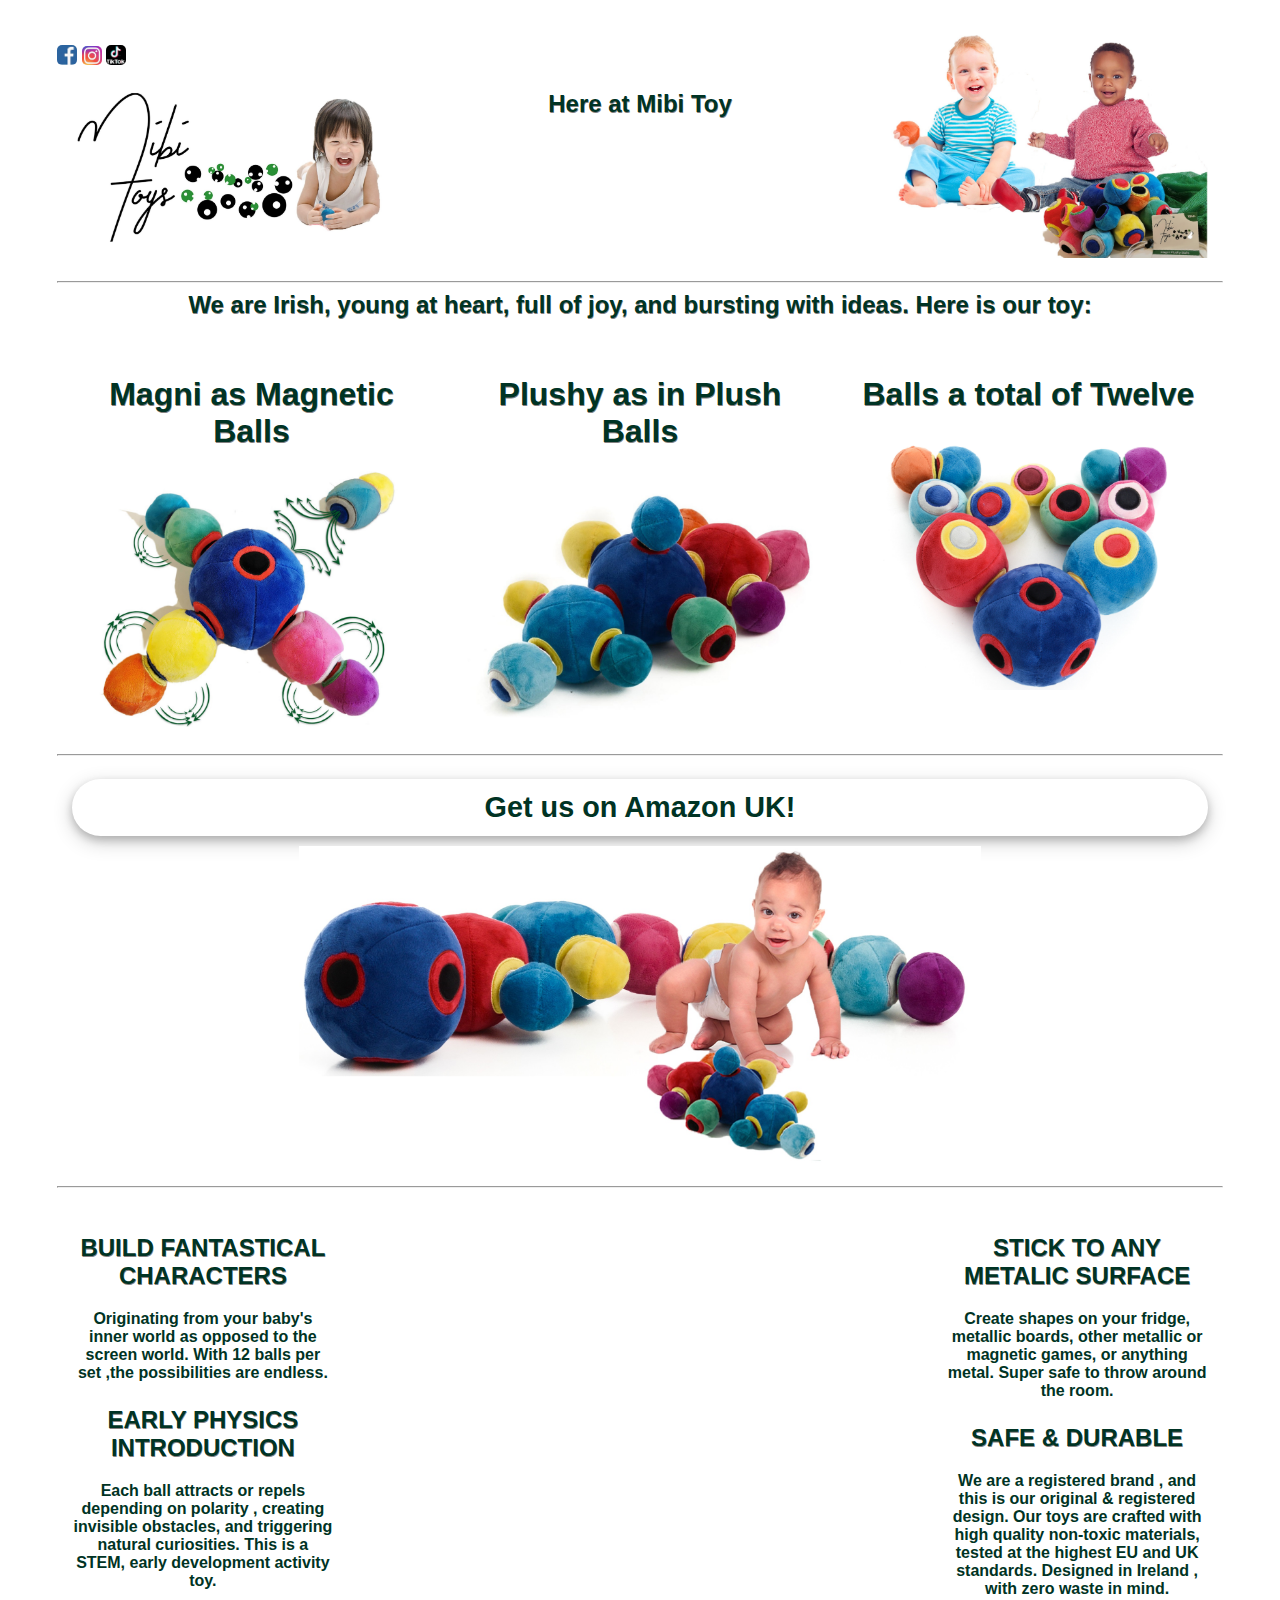
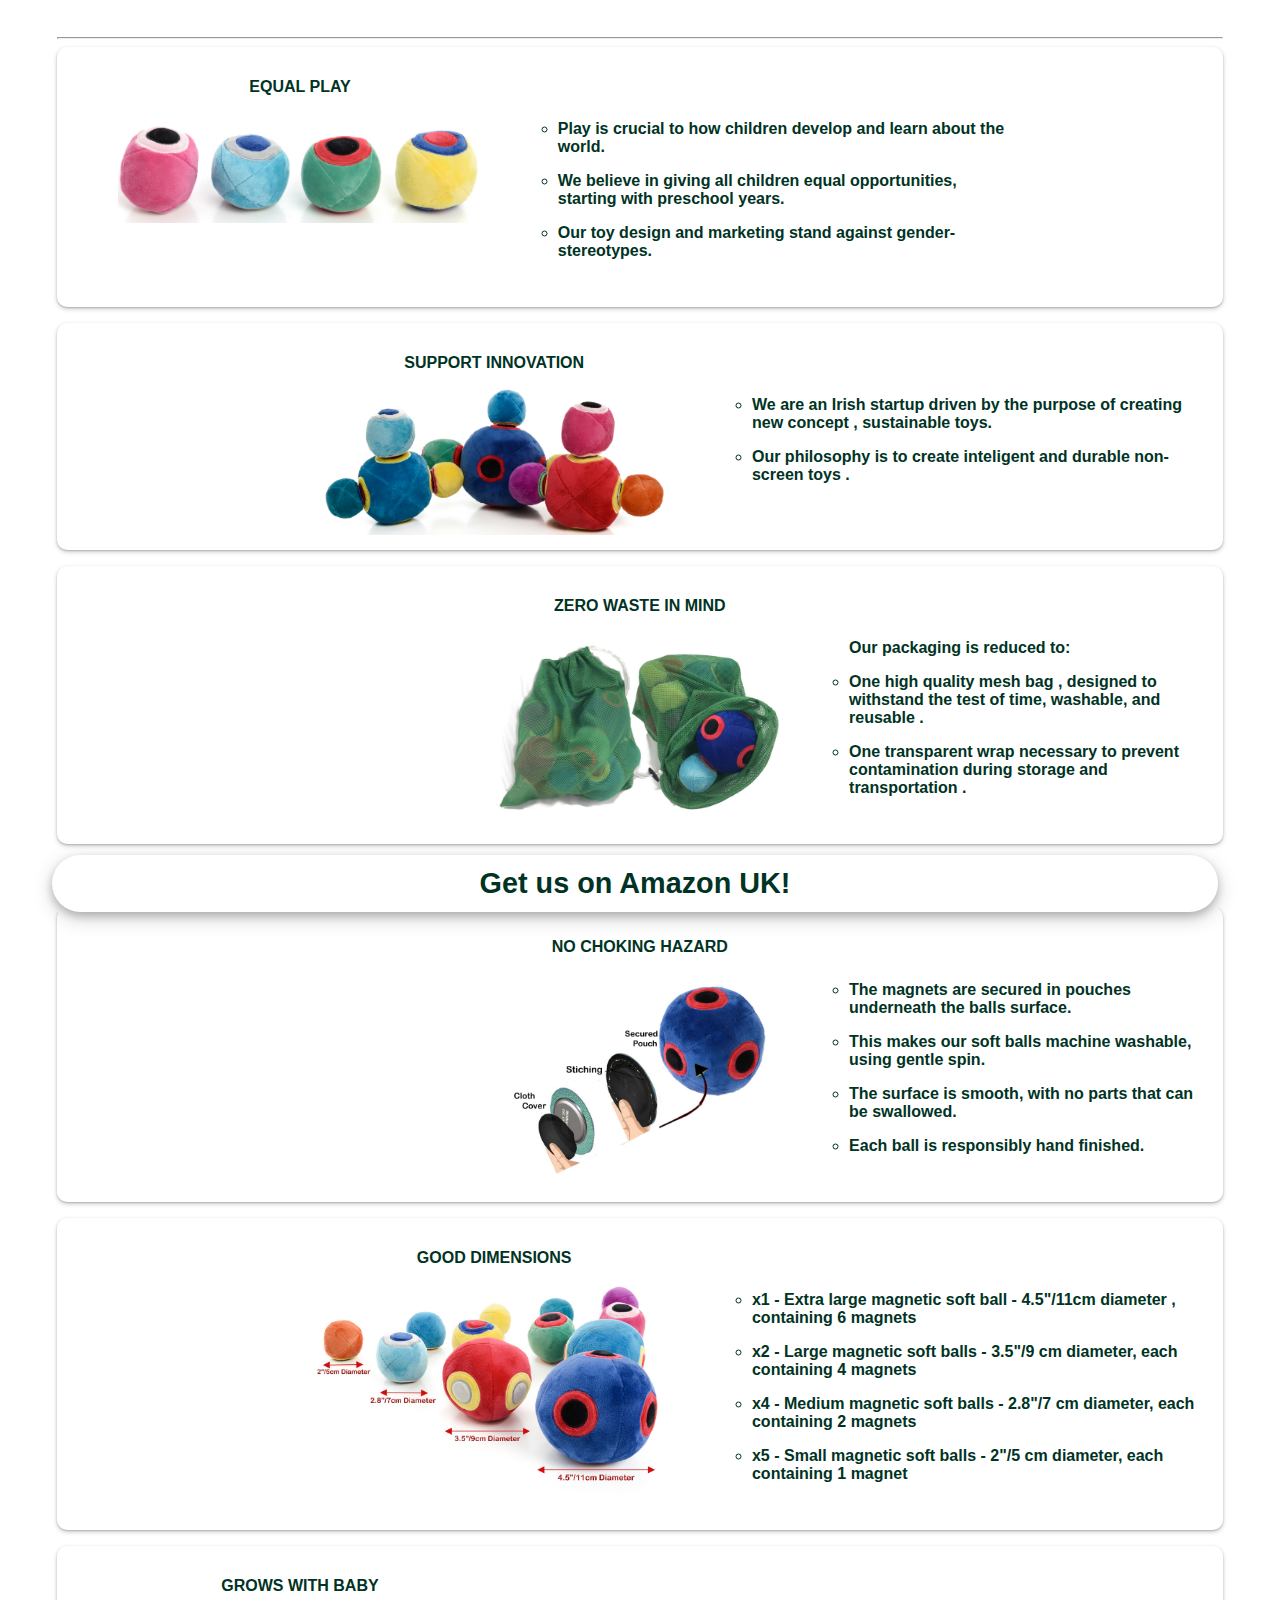
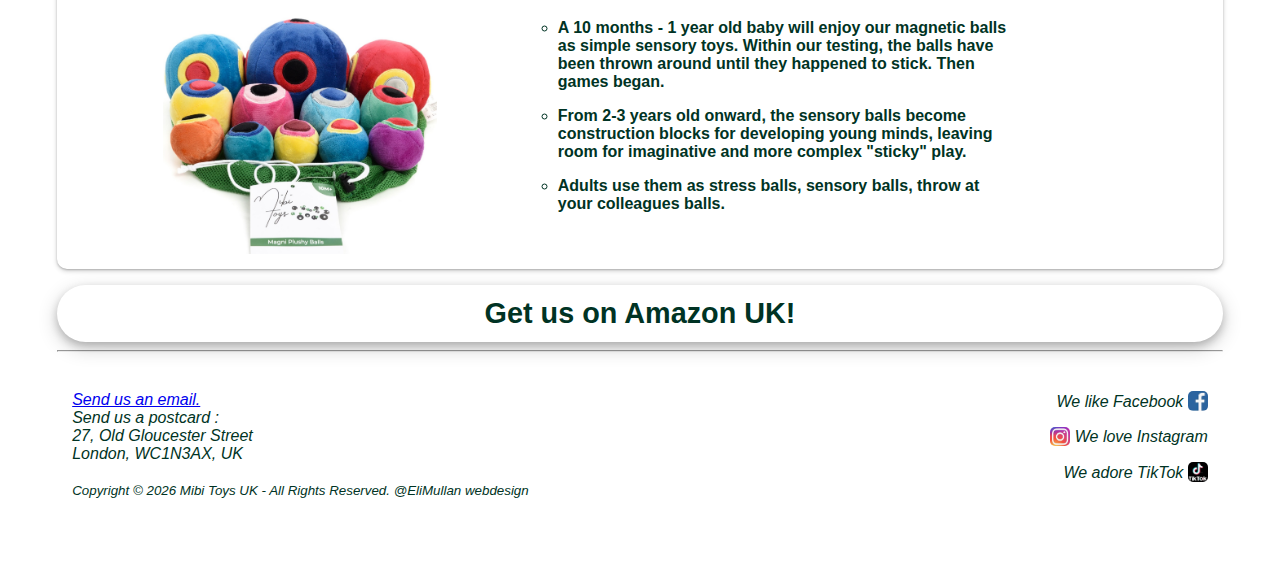
==== commit 165aff31: "Update index.html" ====
--- a/index.html
+++ b/index.html
@@ -1,10 +1,21 @@
 <!DOCTYPE html>
 <html lang="en-UK">
-<title>Magni Plushy Balls - Magnetic toys for babies - Soft </title>
+<title> Magnetic toys for babies UK - Sensory Soft Plush Magnetic Balls </title>
+<meta name="description" content="Safe & fun magnetic balls for babies and toddlers. Set of 12 soft plush balls with magnetic insertions, with an original Irish design">  
 <meta name="keywords" content="soft, ball, magnet, baby, one year old, toy, toys">
-  <meta name="viewport" content="width=device-width,initial-scale=1">
-  <meta charset="UTF-8">
+<meta name="viewport" content="width=device-width,initial-scale=1">
+<meta charset="UTF-8">
 <head> 
+	<!-- Global site tag (gtag.js) - Google Analytics -->
+<script async src="https://www.googletagmanager.com/gtag/js?id=G-B7JR6SP6SM"></script>
+<script>
+  window.dataLayer = window.dataLayer || [];
+  function gtag(){dataLayer.push(arguments);}
+  gtag('js', new Date());
+
+  gtag('config', 'G-B7JR6SP6SM');
+</script>
+	
 <style>
 * {
   box-sizing: border-box;
@@ -444,7 +455,7 @@
         
     <div name="Main" class="row ">
       <div class="col-t-6 col-d-4 container-clickMe ">
-        <h1>Magni</h1>
+        <h1>Magni as Magnetic Balls</h1>
         <img id="img1" src="div Main - Magni.jpg" onclick="openMagniTab()" 
         alt="Magnet balls" width="100%" height="auto">
         <p id="img1-p1" >Click me!!!</p>
@@ -461,7 +472,7 @@
         </div> 
       </div>
       <div class=" col-t-6 col-d-4 container-clickMe ">
-        <h1>Plushy</h1>
+        <h1>Plushy as in Plush Balls</h1>
         <img id="img2" src="div Main - Plushy.jpg" onclick="openPlushyTab()" 
          alt="Plush balls" width="100%" height="auto">
         <p id="img2-p1" >Click me!!!</p>
@@ -479,7 +490,7 @@
         </div>
     </div>
       <div id="presentation-3" class=" col-t-12 col-d-4 container-clickMe " >
-        <h1>Balls</h1>
+        <h1>Balls a total of Twelve</h1>
         <img id="img3" src="div Main - Balls.jpg" onclick="openBallsTab()" 
         alt="Magnetic plush balls" width="100%" height="auto"> 
         <p id="img3-p1">Click me!!!</p>
@@ -633,7 +644,7 @@
     <img style="display:block;margin:auto;" src="Full product.jpg" alt="Grows with baby" width="60%" height="auto">    
   </div>
   <ul class="col-t-5 col-d-5 standardWriting mobileText responsive" >
-    <li class="responsive">A 10 months - 1 year old baby will enjoy our magnetic balls as simple sensory toys. Our test have shown they take great pleasure in throwing them around. But when the balls happen to stick, then different games begin. </li>
+    <li class="responsive">A 10 months - 1 year old baby will enjoy our magnetic balls as simple sensory toys. Within our testing, the balls have been thrown around until they happened to stick. Then games began. </li>
      <li class="responsive">From 2-3 years old onward, the sensory balls become construction blocks for developing young minds, 
       leaving room for imaginative and more complex "sticky" play.</li>
       <li class="responsive">Adults use them as stress balls, sensory balls, throw at your colleagues balls.</li>
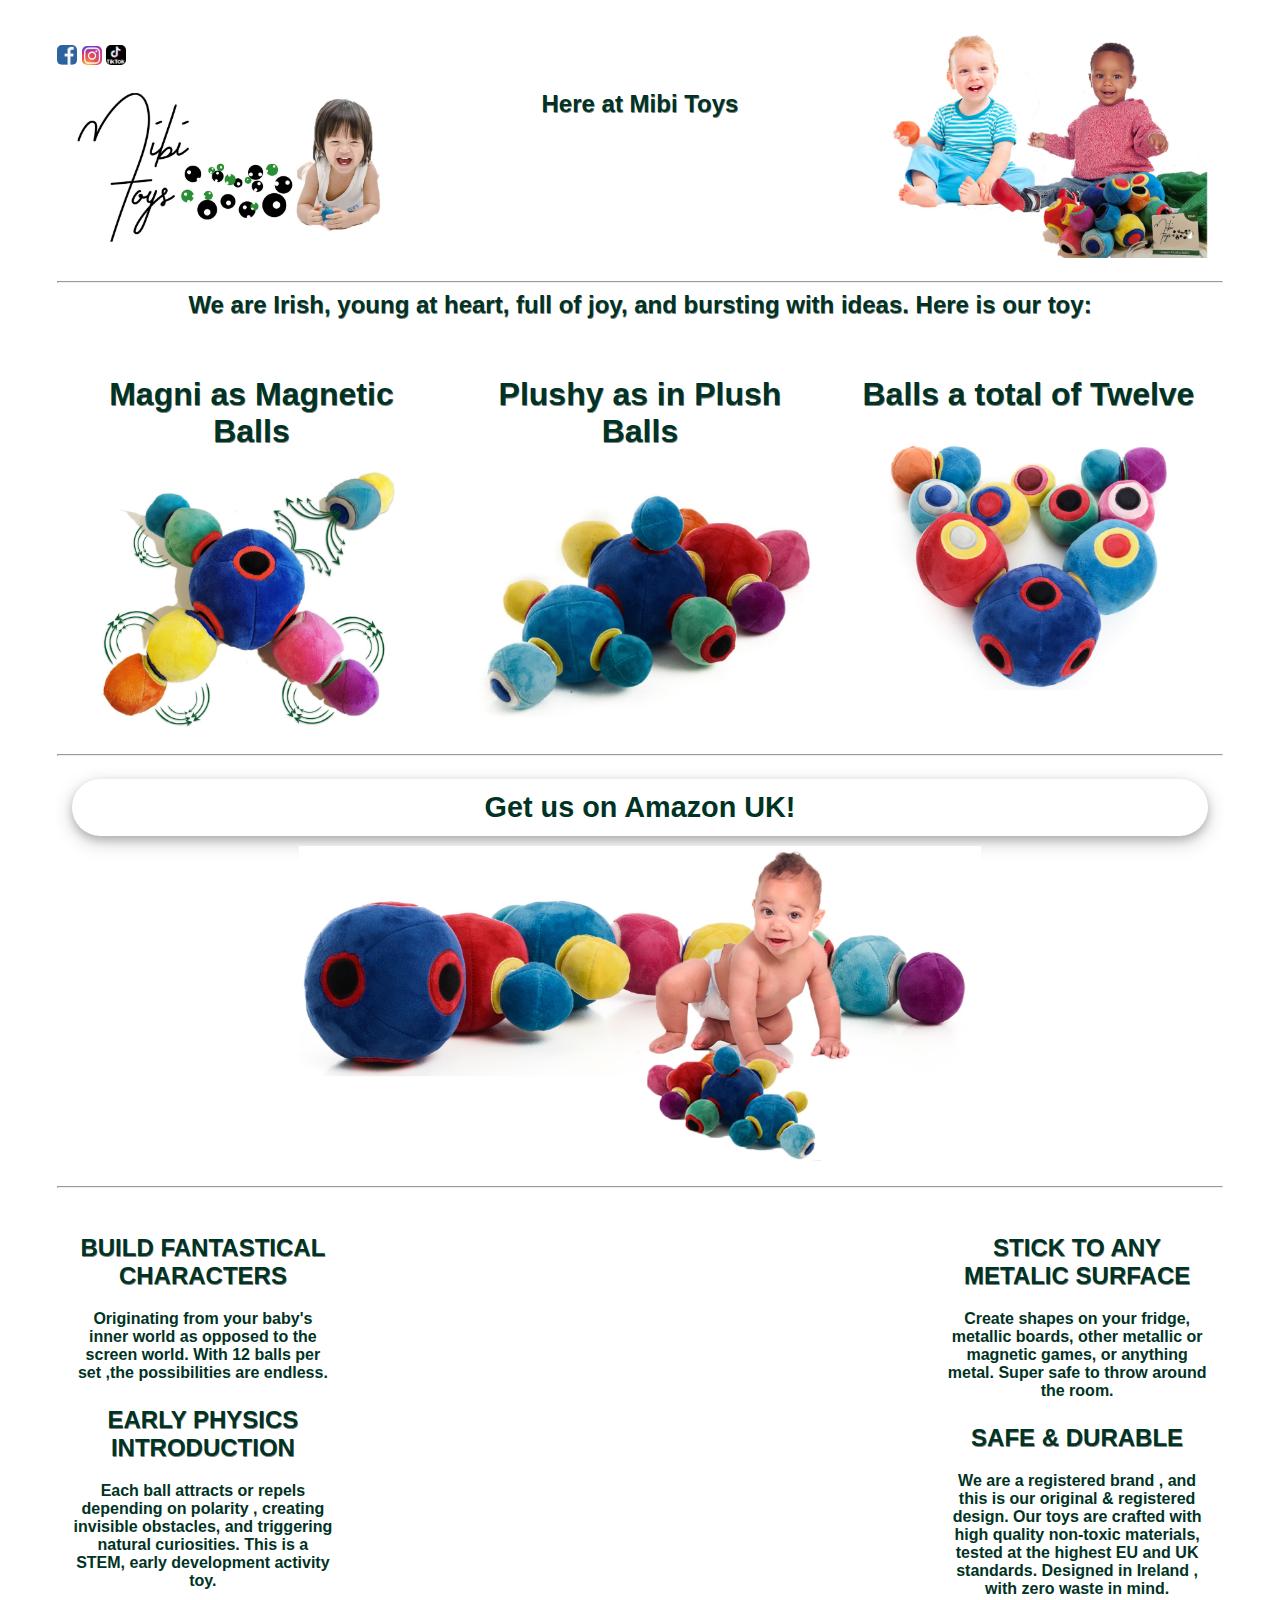
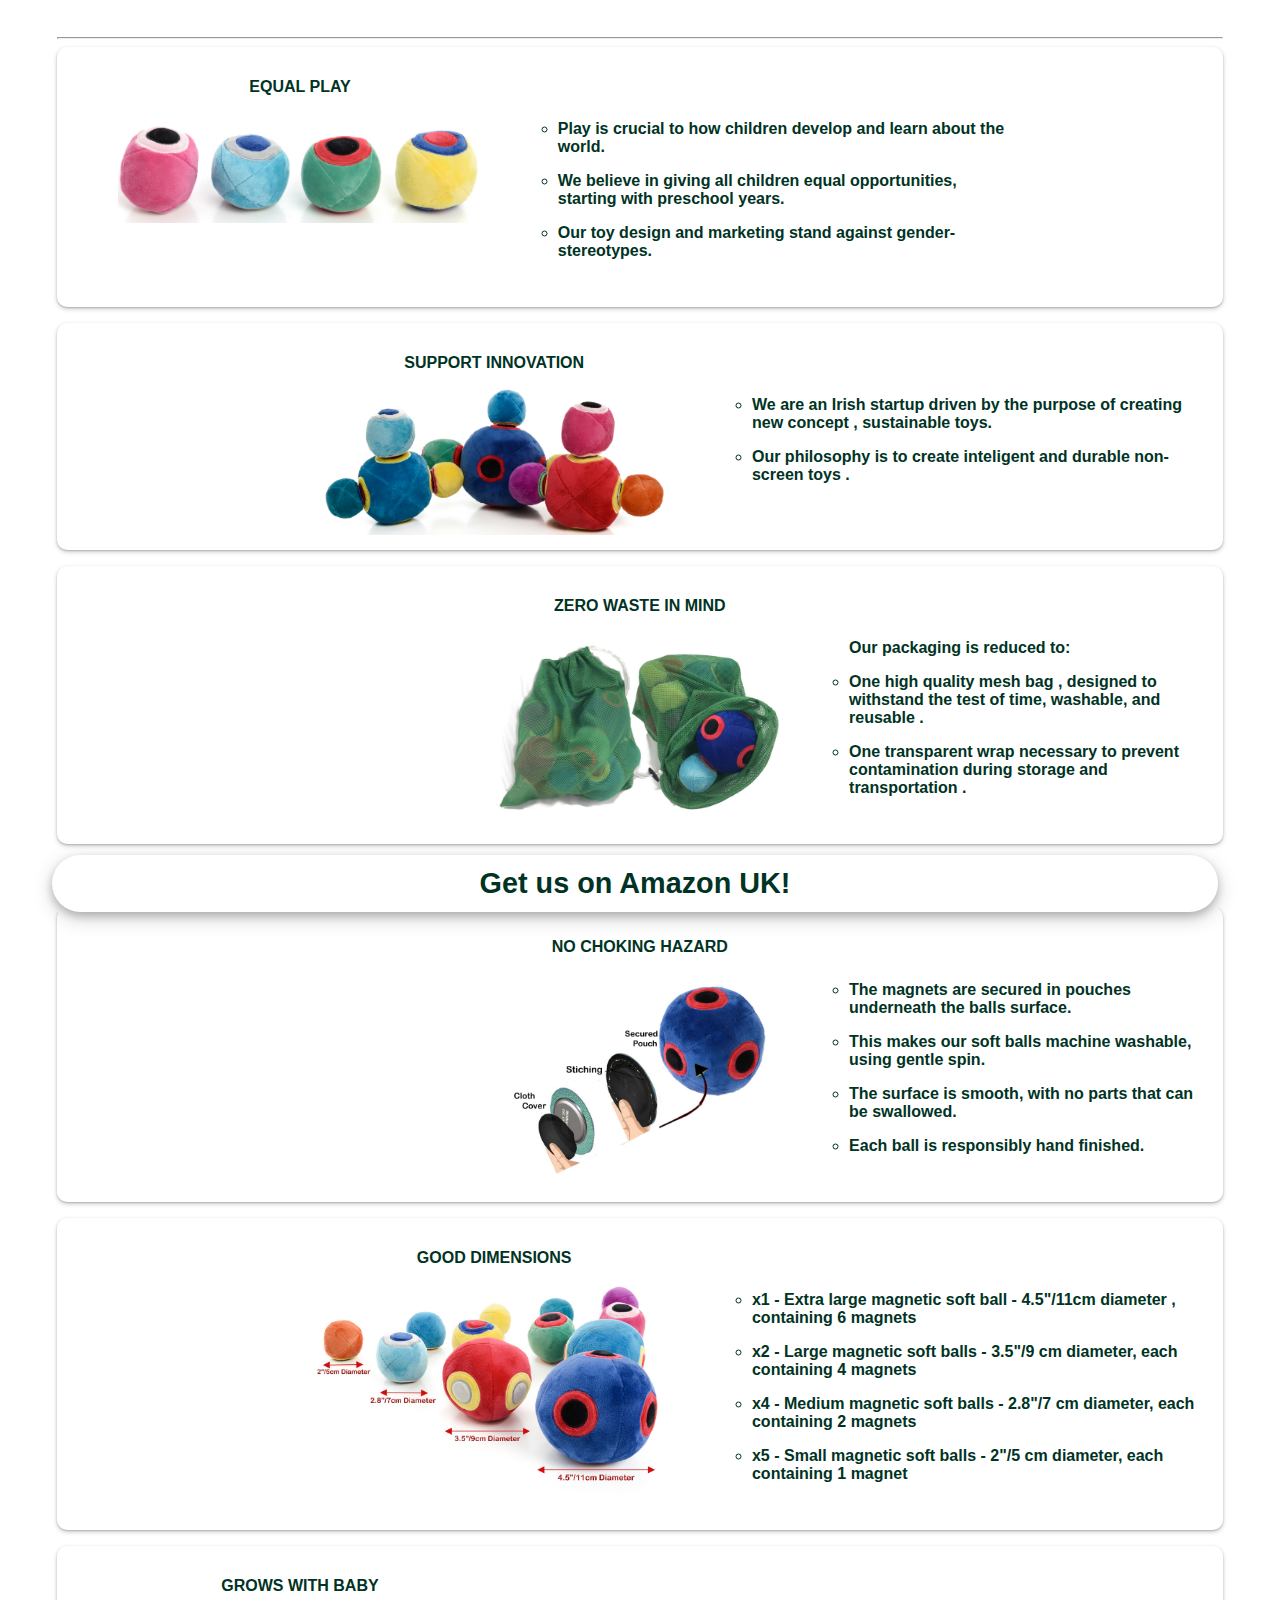
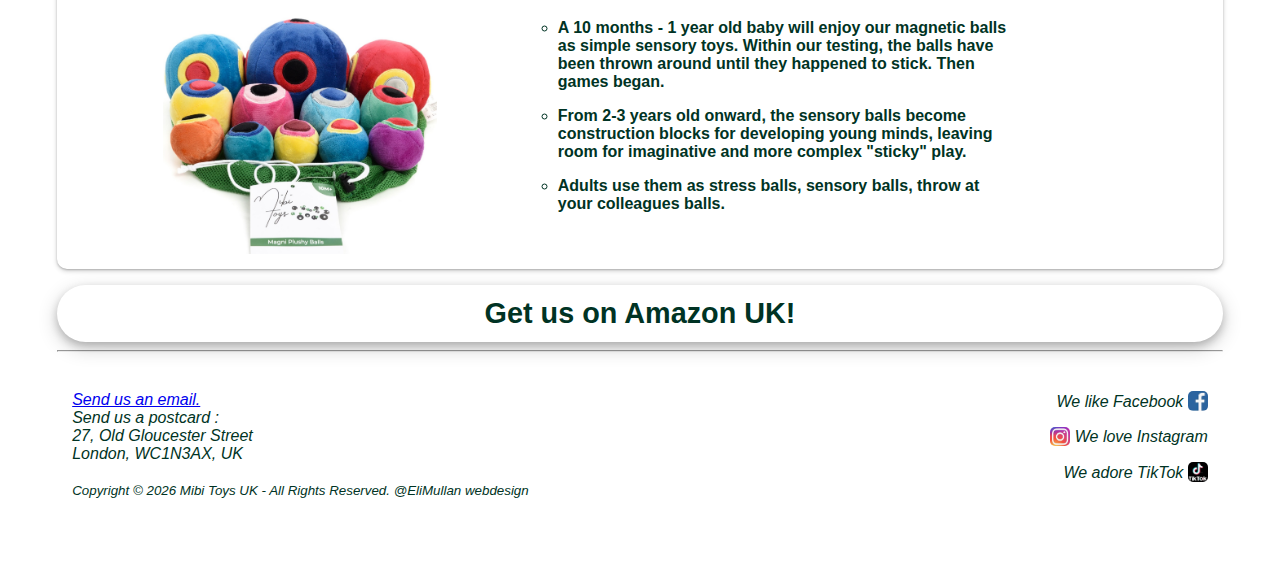
==== commit 3ec1ce8a: "separated CSS and JS from HTML file" ====
--- a/index.html
+++ b/index.html
@@ -1,426 +1,28 @@
 <!DOCTYPE html>
 <html lang="en-UK">
-<title> Magnetic toys for babies UK - Sensory Soft Plush Magnetic Balls </title>
+<title> Magnetic Balls for Babies - Sensory Soft Plush Magnetic Toys </title>
 <meta name="description" content="Safe & fun magnetic balls for babies and toddlers. Set of 12 soft plush balls with magnetic insertions, with an original Irish design">  
 <meta name="keywords" content="soft, ball, magnet, baby, one year old, toy, toys">
 <meta name="viewport" content="width=device-width,initial-scale=1">
 <meta charset="UTF-8">
 <head> 
-	<!-- Global site tag (gtag.js) - Google Analytics -->
-<script async src="https://www.googletagmanager.com/gtag/js?id=G-B7JR6SP6SM"></script>
-<script>
-  window.dataLayer = window.dataLayer || [];
-  function gtag(){dataLayer.push(arguments);}
-  gtag('js', new Date());
-
-  gtag('config', 'G-B7JR6SP6SM');
-</script>
+  <link href="style.css" rel="stylesheet">
+	<!-- Google Tag Manager -->
+<script>(function(w,d,s,l,i){w[l]=w[l]||[];w[l].push({'gtm.start':
+new Date().getTime(),event:'gtm.js'});var f=d.getElementsByTagName(s)[0],
+j=d.createElement(s),dl=l!='dataLayer'?'&l='+l:'';j.async=true;j.src=
+'https://www.googletagmanager.com/gtm.js?id='+i+dl;f.parentNode.insertBefore(j,f);
+})(window,document,'script','dataLayer','GTM-WKG2ZZQ');</script>
+<!-- End Google Tag Manager -->
 	
-<style>
-* {
-  box-sizing: border-box;
-}
-
-body {
-  margin-left: 20px;
-  margin-right: 20px;
-  font-family: 'Garamond','Georgia','Book-antiqua', sans-serif;
-}
-
-h2 {
-  text-align: center;
-  padding: 0;
-  color: #003324;
-  margin-top : 9%; 
-  text-shadow: 0.5px 0.5px rgb(133,130,130);
-}
-
-h1 {
-  text-align: center;
-  padding: 0; 
-  text-shadow: 0.5px 0.5px rgb(133,130,130);
-}
-
-label {
-  font-weight: bold;
-}
-
-.linkDecor {
-  text-decoration:none;
-  color:black;
-}
-
-.linkDecor:hover {
-  opacity: 0.7;
-}
-
-.standardWriting {
-  font-weight: bold;
-  text-align:center;
-  color: #003324;  
-}
-
-.ClickToClose {
-  color: grey;
-  margin-top:-0.9em;
-  font-weight: lighter;
-  font-size:0.7em;
-}
-
-.footerText {
-  text-align:right;
-  color: #003324; 
-  font-style: italic;
-}
-
-.smImage{
-  border-radius: 5px;
-  vertical-align: sub;
-}
-
-.container-clickMe {
-  position: relative;
-  text-align: center;
-  color:#003324;
-}
-
-.box-shadow {
-	box-shadow: 0 1px 2px 0 rgba(0, 0, 0, 0.2), 0 2px 5px 0 rgba(0, 0, 0, 0.19);
-	border-radius:10px;
-	margin-bottom:1em;
-	}
-#img1-p1, #img1-p2, #img1-p3, #img2-p1, #img2-p2, #img2-p3, #img3-p1, #img3-p2, #img3-p3 {
-  position: absolute;
-  visibility: hidden;
-  color: #003324;
-  font-weight:bold;
-  background-color: white;
-  border-radius: 30%;
-}
-    
-#img1:hover , #img2:hover, #img3:hover {
-  transform: translateY(8px);
-  cursor: pointer;
-}
-
-.expandingBox {
-  position:absolute;
-  bottom: 0;
-  left: 0;
-  right: 0;
-  overflow: hidden;
-  height: 0;
-  width: 100%;
-  transition: 0.8s ease;
-  background-color: white;
-}
-
-.button {
-  margin-top: auto;
-  padding: 12px 16px;
-  font-weight: bold;  
-  cursor: pointer;
-  text-align: center;
-  text-decoration: none;
-  color: #003324;
-  border: none;
-  border-radius: 70px;
-  box-shadow: 0 4px 8px 0 rgba(0, 0, 0, 0.2), 0 6px 20px 0 rgba(0, 0, 0, 0.19);
-}
-
-.button:hover {
-    background-color: rgb(218, 217, 214);
-}
-
-.button:active {
-  transform: translateY(4px);
-}
-
-p.mobile {
-   position: absolute;
-   bottom: 1%;
-   left: 5%;
-   font-style: italic;
-   font-size: small;
-   animation: blink 1s ease-in-out infinite alternate;
-}
-
-
-@keyframes blink {
-  from {
-   opacity: 10%;
-  }
-  
-  to {
-    opacity:100%;
-  }
-}
-
-p.mobileText {
-	font-size:0.8em;
-	}
-li.responsive {
-	margin-bottom:1em;
-	list-style-type:circle;
-	font-size:small;
-	}
-
-ul.responsive {
-	margin-top: -1%;
-	}
-	
-.row::after {
-  content: "";
-  clear: both;
-  display: table;
-}
-
-[class*="col-"] {
-  float: left;
-  padding: 15px;
-}
-
-/*For mobile*/
-[class*="col-"] {
-  width: 100%;  
-}
-
-@media only screen and (max-width: 600px) {
-  .col-m-1 {width:8.33%;}
-  .col-m-2 {width:16.66%;}
-  .col-m-3 {width: 25%;}
-  .col-m-4 {width: 33.33%;}
-  .col-m-5 {width: 41.66%;}
-  .col-m-6 {width: 50%;}
-  .col-m-7 {width: 58.33%;}
-  .col-m-8 {width: 66.66%;}
-  .col-m-9 {width: 75%;}
-  .col-m-10 {width: 83.33%;}
-  .col-m-11 {width: 91.66%;}
-  .col-m-12 {width: 100%;}
-
- h2 {
-  font-size: 1em;
-	}
-
- h1 {
-  font-size: 1.3em;
-	}
-.button {
-	font-size:1.2em;
-	}
- .footerText {
-	 font-size:0.5em;
-	}
-
-  #img_header_1 {
-    width: 80%;
-    margin-left: 10%;
-	margin-bottom: -3em;
-  }
-
-  #img_header_2 {
-    width: 80%;
-    margin-left: 10%;
-	margin-top:-3em;
-  }
-	
- #h-1 {
-    min-height: 7em;
-  }
-	
-   #hidden1 {
-    visibility: hidden;
-  }
- 
-   #img1-p1, #img1-p2, #img1-p3, #img2-p1, #img2-p2, #img2-p3, #img3-p1, #img3-p2, #img3-p3 {
-  opacity: 0;
-}
-
- 
-}
-
-/* For tablet */
-@media only screen and (min-width: 600px){
-  .col-t-1 {width:8.33%;}
-  .col-t-2 {width:16.66%;}
-  .col-t-3 {width: 25%;}
-  .col-t-4 {width: 33.33%;}
-  .col-t-5 {width: 41.66%;}
-  .col-t-6 {width: 50%;}
-  .col-t-7 {width: 58.33%;}
-  .col-t-8 {width: 66.66%;}
-  .col-t-9 {width: 75%;}
-  .col-t-10 {width: 83.33%;}
-  .col-t-11 {width: 91.66%;}
-  .col-t-12 {width: 100%;}
-
-	.button {
-	font-size:1.5em;
-	}
-
-  .footerText {
-	 font-size:1em;
-   }
-
-  #presentation-3 {
-    width: 60%;
-    left: 20%;
-  }
-
-  #img1-p1{
-    bottom:1%;
-    left: 35%;
-  }
-
-  #img1-p2 {
-    top: 55%;
-    right:10%;
-  }
-
-  #img1-p3 {
-    top:25%;
-    left:35%;
-  }
-
-  #img2-p1 {
-    bottom:35%;
-    left:10%;
-  }
-
-  #img2-p2 {
-    top: 75%;
-    right:5%;
-  }
-
-  #img2-p3 {
-    top: 25%;
-    right:30%;
-  }
-
-  #img3-p1 {
-    bottom:15%;
-    left: 15%
-  }
-
-  #img3-p2 {
-    top:47%;
-    right: 0%
-  }
-
-  #img3-p3 {
-    top:21%;
-    left:45%
-  }
-
-  p.mobile {
-    display: none;
-  }
-
-  #img_header_1 {
-    width: 60%;
-    margin-top: -10%;
-   }
-
-  #h-1 {
-    margin-top: -3%;
-  }
-
-  #Img_babycrawl {
-    margin-left:15%;
-    margin-top:10px;
-  }
-	
-  p.mobileText {
-	font-size:1em;
-	}	
-
-  li.responsive {
-	  text-align: left;
-	  font-size: medium;
-	}
- ul.responsive {
-	margin-top: 5%;
-	}
-
- }
-
-/* For desktop */
-@media only screen and (min-width: 768px){
-  .col-d-1 {width:8.33%;}
-  .col-d-2 {width:16.66%;}
-  .col-d-3 {width: 25%;}
-  .col-d-4 {width: 33.33%;}
-  .col-d-5 {width: 41.66%;}
-  .col-d-6 {width: 50%;}
-  .col-d-7 {width: 58.33%;}
-  .col-d-8 {width: 66.66%;}
-  .col-d-9 {width: 75%;}
-  .col-d-10 {width: 83.33%;}
-  .col-d-11 {width: 91.66%;}
-  .col-d-12 {width: 100%;}
-	
-  .button {
-	font-size:1.8em;
-	}
-	
-  .footerText {
-	 font-size:1em;
-   }
-
-  #presentation-3 {
-    width: 33.33%;
-    left:0%;
-  }
-
-  #img1-p1{
-    bottom:36%;
-    left:16px;
-  }
-
-  #img1-p2 {
-    top:46%;
-    right:16px;
-  }
-
-  #img1-p3 {
-    top:21%;
-    right:40%;
-  }
-
-  #img_header_1 {
-    width: 30%;
-    margin-top: 0;
-  }
-
-  #img_header_2 {
-    width: 30%;    
-  }
-
-  #h-1 {
-    width: 40%;
-    margin-top: 5%;
-  }
-
-  #Img_babycrawl {
-    width:50%;
-    margin-left:20%;
-  }
-
-  p.mobile {
-    display: none;
-  }
-
-	p.mobileText {
-	font-size:1em;
-	padding-left:15%;
-	padding-right:15%;
-	}
-
-}
-</style>
+
 </head>
 <body onload = "typeWriter()">
+	
+<!-- Google Tag Manager (noscript) -->
+<noscript><iframe src="https://www.googletagmanager.com/ns.html?id=GTM-WKG2ZZQ"
+height="0" width="0" style="display:none;visibility:hidden"></iframe></noscript>
+<!-- End Google Tag Manager (noscript) -->
 
 <div style="padding:3%;">
 <!-- Header-->
@@ -692,98 +294,7 @@
 </div>
 	</div>
   
-
-
-
-
-
-
-
-<script>
-   //on page load - typewritter text//
-  let i = 0;
-  let txt = 'Here at Mibi Toys we have taken on the challenge of creating toys that are original, ' + 
-           'screen-free,  safe,  and  durable.';
-   let speed = 50;
-            
-   function typeWriter() {
-     if (i < txt.length) {
-       document.getElementById("h-1").innerHTML += txt.charAt(i);
-       i++;
-       setTimeout(typeWriter, speed);
-     }
-  }
-</script>
-
-<script>
-   //onmouseover - click me pop ups//
-  document.getElementById("img1").addEventListener("mouseover", clickMeVisible1);
-  document.getElementById("img1").addEventListener("mouseout", clickMeHidden1);
-  document.getElementById("img2").addEventListener("mouseover", clickMeVisible2);
-  document.getElementById("img2").addEventListener("mouseout", clickMeHidden2);
-  document.getElementById("img3").addEventListener("mouseover", clickMeVisible3);
-  document.getElementById("img3").addEventListener("mouseout", clickMeHidden3);
-
-  function clickMeVisible1() {
-    document.getElementById("img1-p1").style.visibility = "visible";
-    document.getElementById("img1-p2").style.visibility = "visible";
-    document.getElementById("img1-p3").style.visibility = "visible";
- }
-
-  function clickMeHidden1() {
-    document.getElementById("img1-p1").style.visibility = "hidden";
-    document.getElementById("img1-p2").style.visibility = "hidden";
-    document.getElementById("img1-p3").style.visibility = "hidden";
-}
-
-  function clickMeVisible2() {
-    document.getElementById("img2-p1").style.visibility = "visible";
-    document.getElementById("img2-p2").style.visibility = "visible";
-    document.getElementById("img2-p3").style.visibility = "visible";
-}
-
-  function clickMeHidden2() {
-    document.getElementById("img2-p1").style.visibility = "hidden";
-    document.getElementById("img2-p2").style.visibility = "hidden";
-    document.getElementById("img2-p3").style.visibility = "hidden";
-}
-
-  function clickMeVisible3() {
-    document.getElementById("img3-p1").style.visibility = "visible";
-    document.getElementById("img3-p2").style.visibility = "visible";
-    document.getElementById("img3-p3").style.visibility = "visible";
-}
-
-  function clickMeHidden3() {
-    document.getElementById("img3-p1").style.visibility = "hidden";
-    document.getElementById("img3-p2").style.visibility = "hidden";
-    document.getElementById("img3-p3").style.visibility = "hidden";
-}
-</script>
-    
-<script>
-   //image overlay slide clicking on the main menu//
-  function openMagniTab(){
-    document.getElementById("magni").style.height = "100%";
-    document.getElementById("magni").addEventListener("click", function() {this.style.height = "0";});
- }
-  function openPlushyTab(){
-    document.getElementById("plushy").style.height = "100%";
-    document.getElementById("plushy").addEventListener("click", function() {this.style.height = "0";});
-}
-  function openBallsTab(){
-   document.getElementById("balls").style.height = "100%";
-   document.getElementById("balls").addEventListener("click", function() {this.style.height = "0";});
-}
-</script>
-
-<script>
-  const d = new Date();
-  document.getElementById("year").innerHTML = d.getFullYear();
-</script>
-
-
-
+  <script src="myScrips.js"></script>
 
   </body>
 </html>--- a/style.css
+++ b/style.css
@@ -0,0 +1,402 @@
+
+* {
+  box-sizing: border-box;
+}
+
+body {
+  margin-left: 20px;
+  margin-right: 20px;
+  font-family: 'Garamond','Georgia','Book-antiqua', sans-serif;
+}
+
+h2 {
+  text-align: center;
+  padding: 0;
+  color: #003324;
+  margin-top : 9%; 
+  text-shadow: 0.5px 0.5px rgb(133,130,130);
+}
+
+h1 {
+  text-align: center;
+  padding: 0; 
+  text-shadow: 0.5px 0.5px rgb(133,130,130);
+}
+
+label {
+  font-weight: bold;
+}
+
+.linkDecor {
+  text-decoration:none;
+  color:black;
+}
+
+.linkDecor:hover {
+  opacity: 0.7;
+}
+
+.standardWriting {
+  font-weight: bold;
+  text-align:center;
+  color: #003324;  
+}
+
+.ClickToClose {
+  color: grey;
+  margin-top:-0.9em;
+  font-weight: lighter;
+  font-size:0.7em;
+}
+
+.footerText {
+  text-align:right;
+  color: #003324; 
+  font-style: italic;
+}
+
+.smImage{
+  border-radius: 5px;
+  vertical-align: sub;
+}
+
+.container-clickMe {
+  position: relative;
+  text-align: center;
+  color:#003324;
+}
+
+.box-shadow {
+	box-shadow: 0 1px 2px 0 rgba(0, 0, 0, 0.2), 0 2px 5px 0 rgba(0, 0, 0, 0.19);
+	border-radius:10px;
+	margin-bottom:1em;
+	}
+#img1-p1, #img1-p2, #img1-p3, #img2-p1, #img2-p2, #img2-p3, #img3-p1, #img3-p2, #img3-p3 {
+  position: absolute;
+  visibility: hidden;
+  color: #003324;
+  font-weight:bold;
+  background-color: white;
+  border-radius: 30%;
+}
+    
+#img1:hover , #img2:hover, #img3:hover {
+  transform: translateY(8px);
+  cursor: pointer;
+}
+
+.expandingBox {
+  position:absolute;
+  bottom: 0;
+  left: 0;
+  right: 0;
+  overflow: hidden;
+  height: 0;
+  width: 100%;
+  transition: 0.8s ease;
+  background-color: white;
+}
+
+.button {
+  margin-top: auto;
+  padding: 12px 16px;
+  font-weight: bold;  
+  cursor: pointer;
+  text-align: center;
+  text-decoration: none;
+  color: #003324;
+  border: none;
+  border-radius: 70px;
+  box-shadow: 0 4px 8px 0 rgba(0, 0, 0, 0.2), 0 6px 20px 0 rgba(0, 0, 0, 0.19);
+}
+
+.button:hover {
+    background-color: rgb(218, 217, 214);
+}
+
+.button:active {
+  transform: translateY(4px);
+}
+
+p.mobile {
+   position: absolute;
+   bottom: 1%;
+   left: 5%;
+   font-style: italic;
+   font-size: small;
+   animation: blink 1s ease-in-out infinite alternate;
+}
+
+
+@keyframes blink {
+  from {
+   opacity: 10%;
+  }
+  
+  to {
+    opacity:100%;
+  }
+}
+
+p.mobileText {
+	font-size:0.8em;
+	}
+li.responsive {
+	margin-bottom:1em;
+	list-style-type:circle;
+	font-size:small;
+	}
+
+ul.responsive {
+	margin-top: -1%;
+	}
+	
+.row::after {
+  content: "";
+  clear: both;
+  display: table;
+}
+
+[class*="col-"] {
+  float: left;
+  padding: 15px;
+}
+
+/*For mobile*/
+[class*="col-"] {
+  width: 100%;  
+}
+
+@media only screen and (max-width: 600px) {
+  .col-m-1 {width:8.33%;}
+  .col-m-2 {width:16.66%;}
+  .col-m-3 {width: 25%;}
+  .col-m-4 {width: 33.33%;}
+  .col-m-5 {width: 41.66%;}
+  .col-m-6 {width: 50%;}
+  .col-m-7 {width: 58.33%;}
+  .col-m-8 {width: 66.66%;}
+  .col-m-9 {width: 75%;}
+  .col-m-10 {width: 83.33%;}
+  .col-m-11 {width: 91.66%;}
+  .col-m-12 {width: 100%;}
+
+ h2 {
+  font-size: 1em;
+	}
+
+ h1 {
+  font-size: 1.3em;
+	}
+.button {
+	font-size:1.2em;
+	}
+ .footerText {
+	 font-size:0.5em;
+	}
+
+  #img_header_1 {
+    width: 80%;
+    margin-left: 10%;
+	margin-bottom: -3em;
+  }
+
+  #img_header_2 {
+    width: 80%;
+    margin-left: 10%;
+	margin-top:-3em;
+  }
+	
+ #h-1 {
+    min-height: 7em;
+  }
+	
+   #hidden1 {
+    visibility: hidden;
+  }
+ 
+   #img1-p1, #img1-p2, #img1-p3, #img2-p1, #img2-p2, #img2-p3, #img3-p1, #img3-p2, #img3-p3 {
+  opacity: 0;
+}
+
+ 
+}
+
+/* For tablet */
+@media only screen and (min-width: 600px){
+  .col-t-1 {width:8.33%;}
+  .col-t-2 {width:16.66%;}
+  .col-t-3 {width: 25%;}
+  .col-t-4 {width: 33.33%;}
+  .col-t-5 {width: 41.66%;}
+  .col-t-6 {width: 50%;}
+  .col-t-7 {width: 58.33%;}
+  .col-t-8 {width: 66.66%;}
+  .col-t-9 {width: 75%;}
+  .col-t-10 {width: 83.33%;}
+  .col-t-11 {width: 91.66%;}
+  .col-t-12 {width: 100%;}
+
+	.button {
+	font-size:1.5em;
+	}
+
+  .footerText {
+	 font-size:1em;
+   }
+
+  #presentation-3 {
+    width: 60%;
+    left: 20%;
+  }
+
+  #img1-p1{
+    bottom:1%;
+    left: 35%;
+  }
+
+  #img1-p2 {
+    top: 55%;
+    right:10%;
+  }
+
+  #img1-p3 {
+    top:25%;
+    left:35%;
+  }
+
+  #img2-p1 {
+    bottom:35%;
+    left:10%;
+  }
+
+  #img2-p2 {
+    top: 75%;
+    right:5%;
+  }
+
+  #img2-p3 {
+    top: 25%;
+    right:30%;
+  }
+
+  #img3-p1 {
+    bottom:15%;
+    left: 15%
+  }
+
+  #img3-p2 {
+    top:47%;
+    right: 0%
+  }
+
+  #img3-p3 {
+    top:21%;
+    left:45%
+  }
+
+  p.mobile {
+    display: none;
+  }
+
+  #img_header_1 {
+    width: 60%;
+    margin-top: -10%;
+   }
+
+  #h-1 {
+    margin-top: -3%;
+  }
+
+  #Img_babycrawl {
+    margin-left:15%;
+    margin-top:10px;
+  }
+	
+  p.mobileText {
+	font-size:1em;
+	}	
+
+  li.responsive {
+	  text-align: left;
+	  font-size: medium;
+	}
+ ul.responsive {
+	margin-top: 5%;
+	}
+
+ }
+
+/* For desktop */
+@media only screen and (min-width: 768px){
+  .col-d-1 {width:8.33%;}
+  .col-d-2 {width:16.66%;}
+  .col-d-3 {width: 25%;}
+  .col-d-4 {width: 33.33%;}
+  .col-d-5 {width: 41.66%;}
+  .col-d-6 {width: 50%;}
+  .col-d-7 {width: 58.33%;}
+  .col-d-8 {width: 66.66%;}
+  .col-d-9 {width: 75%;}
+  .col-d-10 {width: 83.33%;}
+  .col-d-11 {width: 91.66%;}
+  .col-d-12 {width: 100%;}
+	
+  .button {
+	font-size:1.8em;
+	}
+	
+  .footerText {
+	 font-size:1em;
+   }
+
+  #presentation-3 {
+    width: 33.33%;
+    left:0%;
+  }
+
+  #img1-p1{
+    bottom:36%;
+    left:16px;
+  }
+
+  #img1-p2 {
+    top:46%;
+    right:16px;
+  }
+
+  #img1-p3 {
+    top:21%;
+    right:40%;
+  }
+
+  #img_header_1 {
+    width: 30%;
+    margin-top: 0;
+  }
+
+  #img_header_2 {
+    width: 30%;    
+  }
+
+  #h-1 {
+    width: 40%;
+    margin-top: 5%;
+  }
+
+  #Img_babycrawl {
+    width:50%;
+    margin-left:20%;
+  }
+
+  p.mobile {
+    display: none;
+  }
+
+	p.mobileText {
+	font-size:1em;
+	padding-left:15%;
+	padding-right:15%;
+	}
+
+}
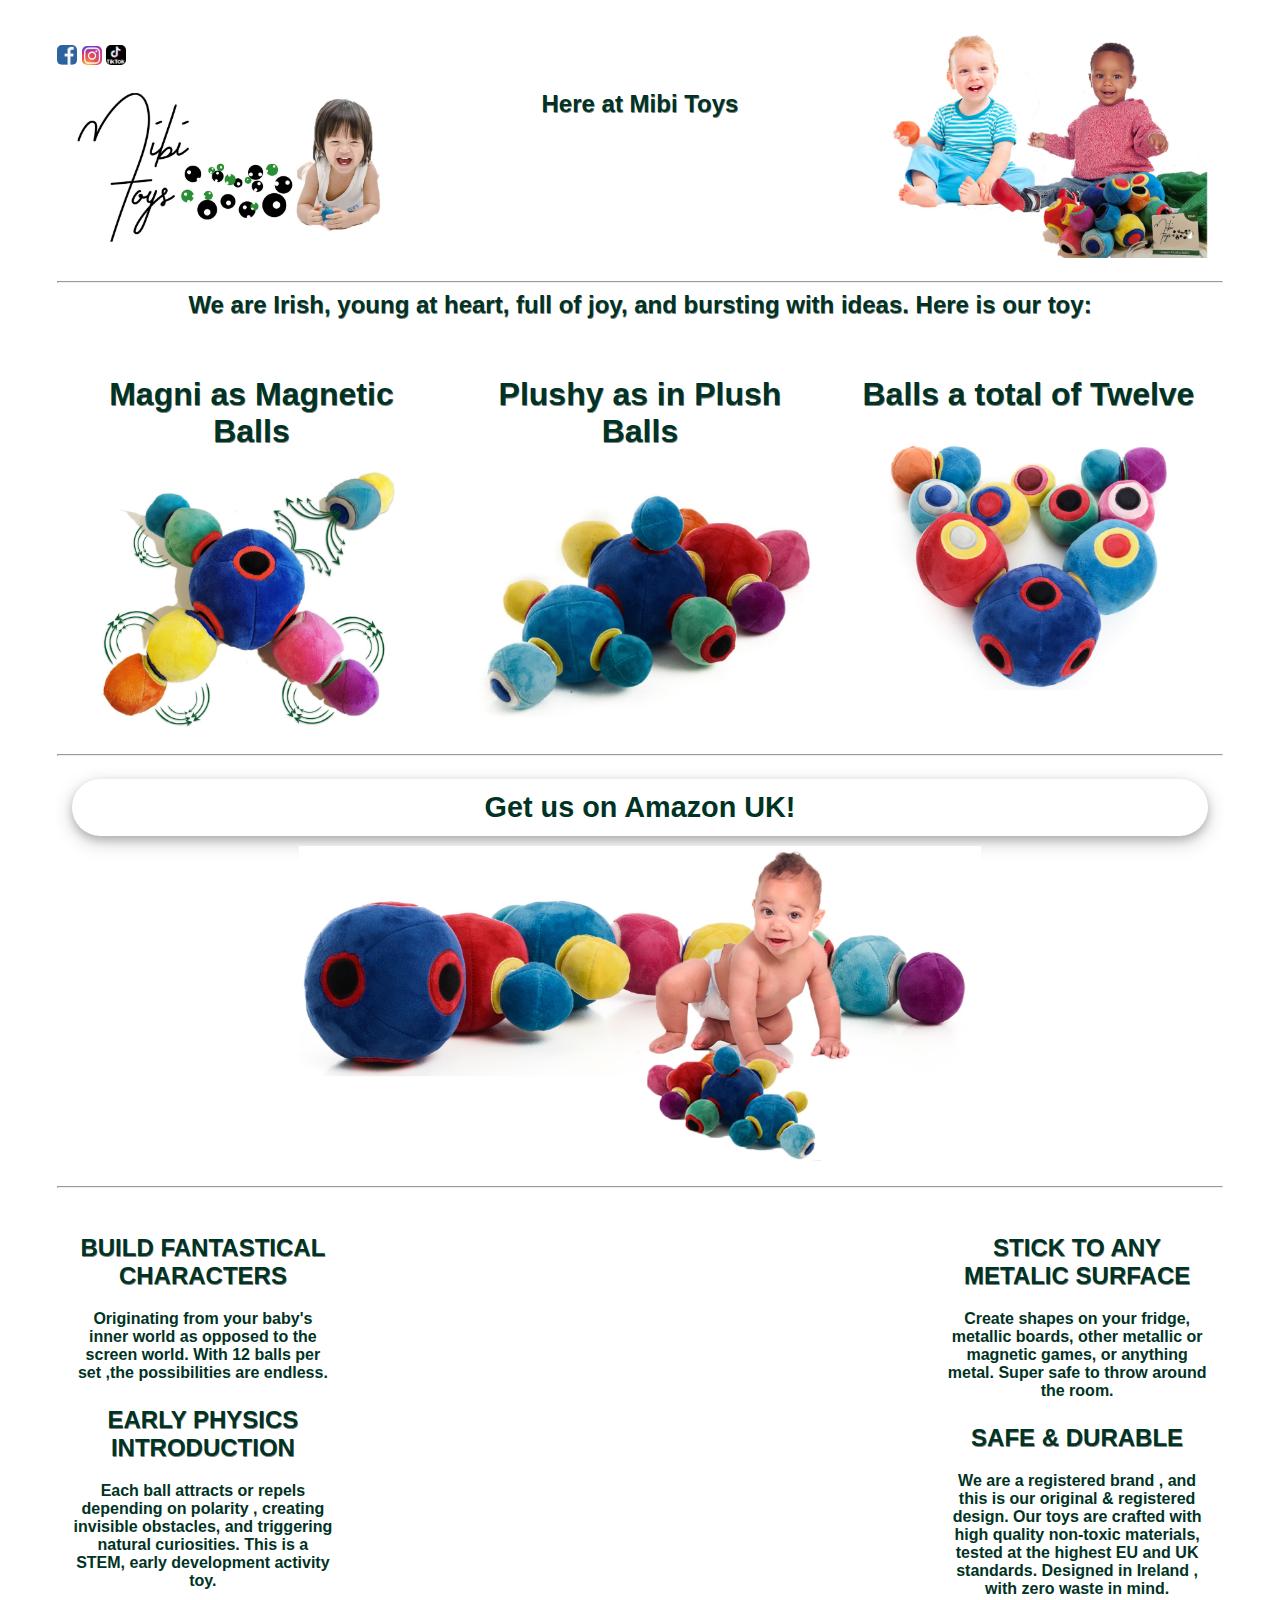
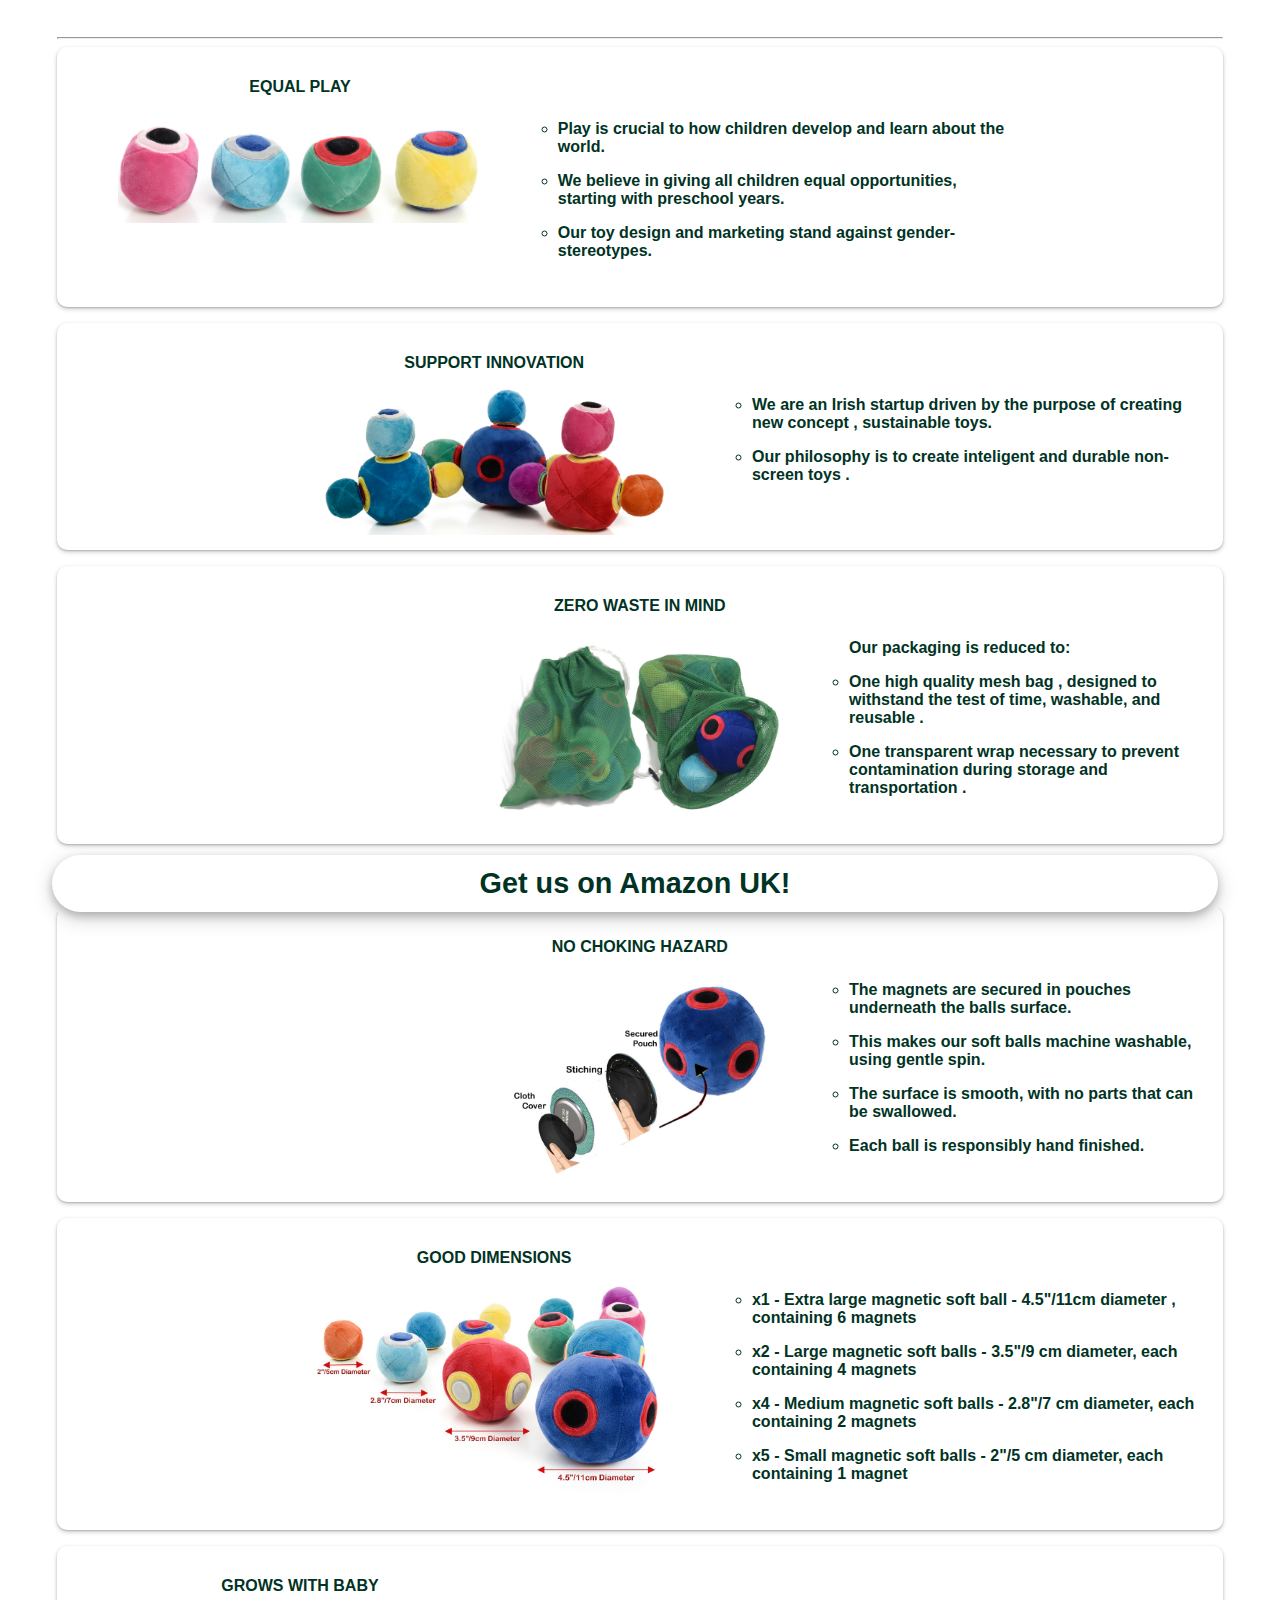
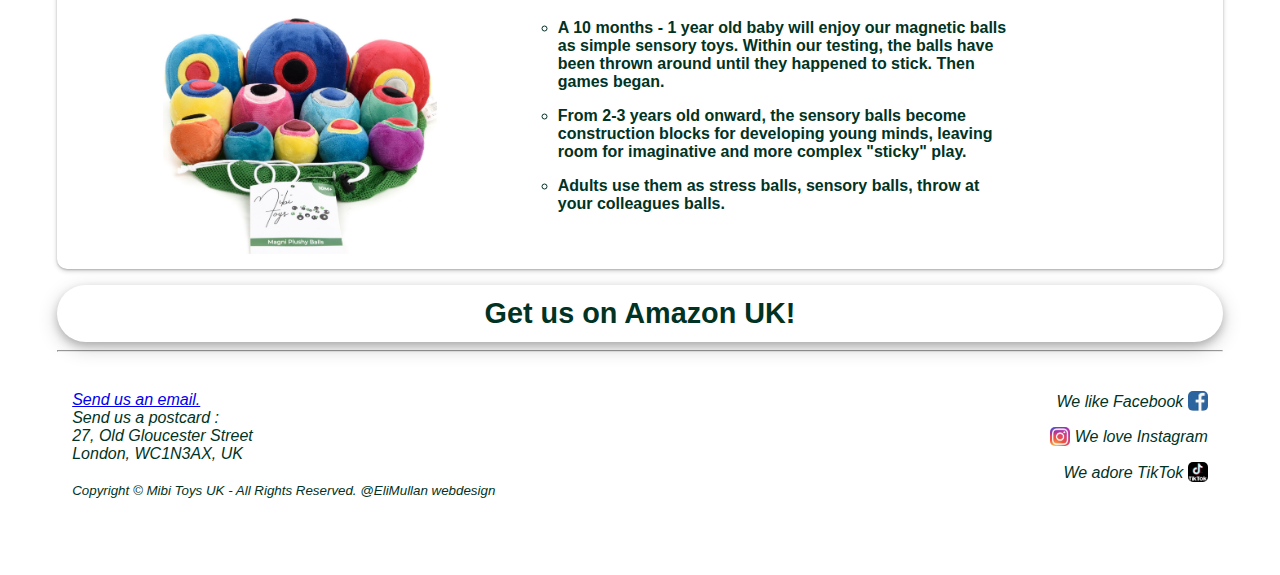
==== commit 5ae3208f: "Update index.html" ====
--- a/index.html
+++ b/index.html
@@ -5,6 +5,8 @@
 <meta name="keywords" content="soft, ball, magnet, baby, one year old, toy, toys">
 <meta name="viewport" content="width=device-width,initial-scale=1">
 <meta charset="UTF-8">
+<script src="myScrips.js"></script>
+
 <head> 
   <link href="style.css" rel="stylesheet">
 	<!-- Google Tag Manager -->
@@ -294,7 +296,6 @@
 </div>
 	</div>
   
-  <script src="myScrips.js"></script>
-
+ 
   </body>
 </html>